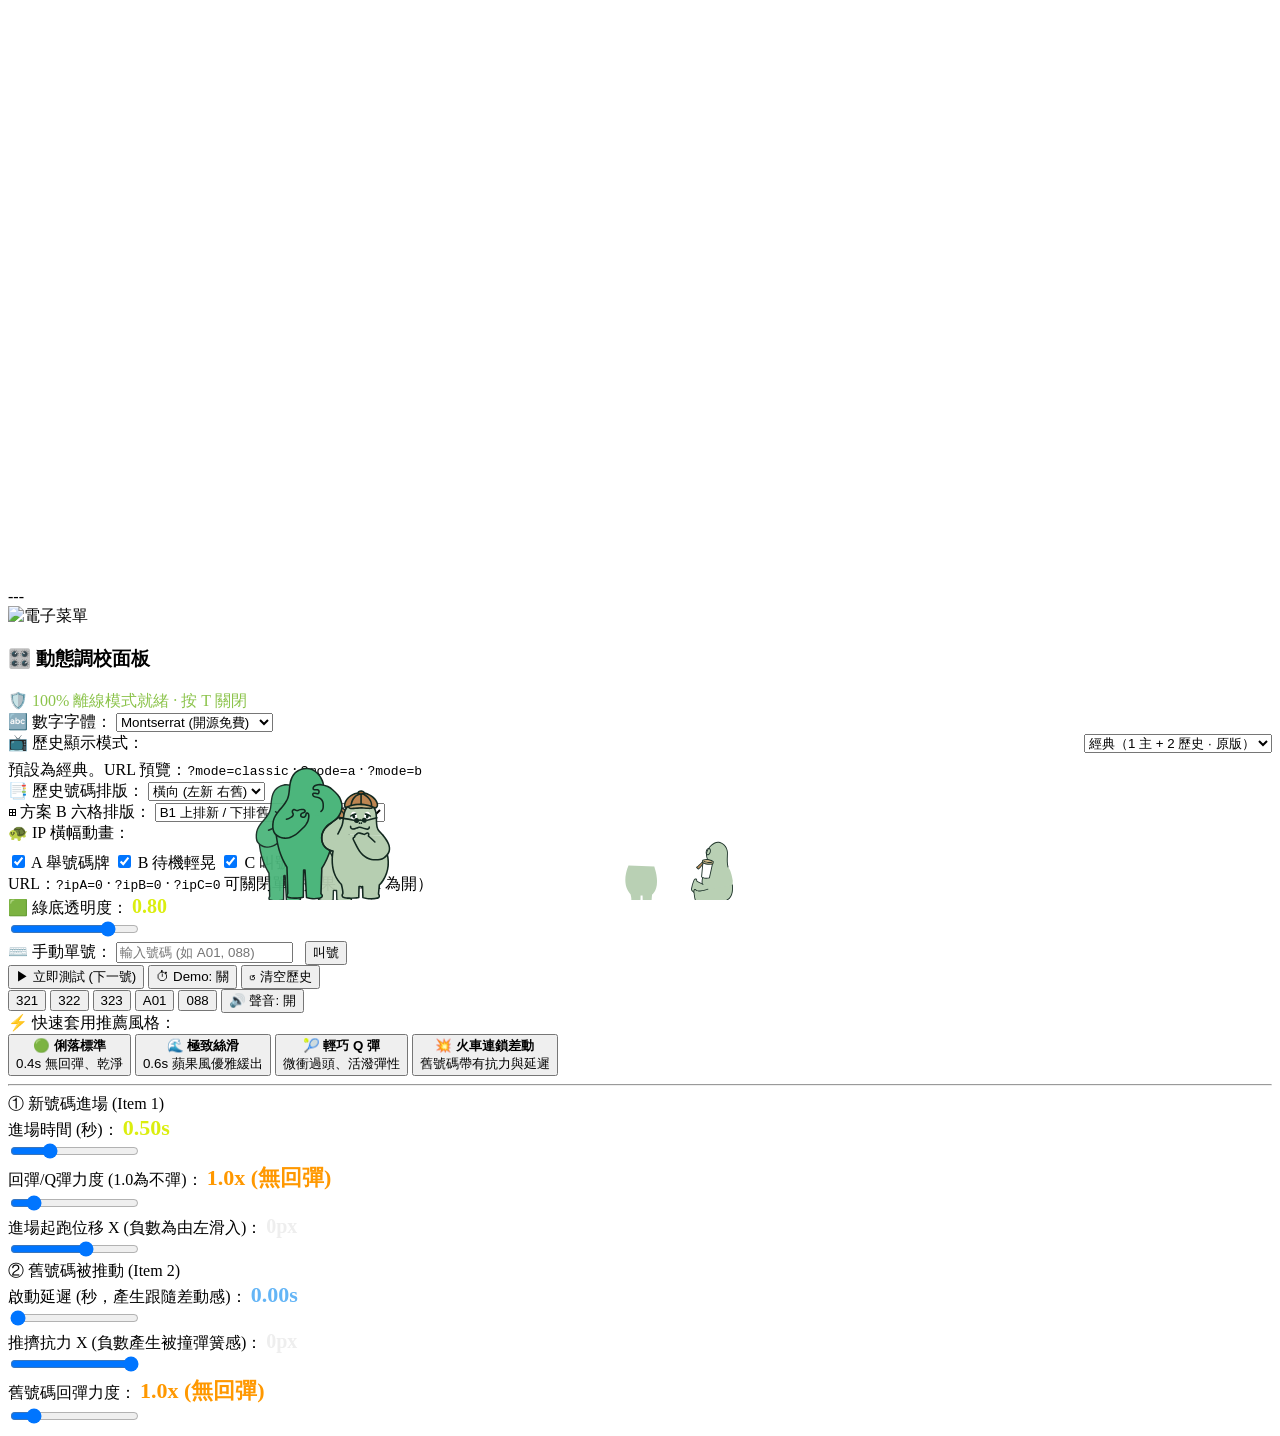
==== v-ip/index.html @ 21adbc03 "feat(v-ip): add IP character banner variant with offline service worker Add v-ip/ queue board with A" ====
<!DOCTYPE html>
<html lang="zh-TW">
<head>
    <meta charset="UTF-8">
    <!-- 鎖定 Viewport，禁止縮放 -->
    <meta name="viewport" content="width=device-width, initial-scale=1.0, maximum-scale=1.0, user-scalable=no">
    <meta name="theme-color" content="#485b28">
    <title>龜記叫號看板 · IP 角色動畫版</title>
    <link rel="icon" href="favicon.ico" sizes="48x48">
    <link rel="icon" type="image/png" sizes="192x192" href="assets/icon-192.png">
    <link rel="apple-touch-icon" sizes="180x180" href="assets/icon-180.png">
    <!-- 主樣式表 (內含 100% 本地離線字體) -->
    <link rel="stylesheet" href="css/style.css">
    <link rel="stylesheet" href="css/ip-anim.css">
</head>
<body>

<div id="viewport-container">
    <!-- 上方 15% 叫號橫幅 -->
    <div id="qms-banner" ondblclick="toggleDebugPanel()">
        <!-- 背景影片 (本地離線影片，由 Service Worker 預先快取) -->
        <video id="qms-video-bg" autoplay loop muted playsinline>
            <source src="assets/maxhomevideo2.webm" type="video/webm">
        </video>

        <!-- IP 角色動畫層（不遮擋主號與歷史區） -->
        <div id="ip-characters" class="ip-characters" aria-hidden="true">
            <div class="ip-sign-act" id="ip-sign-act">
                <div class="ip-sign-slider">
                    <div class="ip-sign-char">
                        <img data-ip-src="characters/thinker-sit.svg" width="200" height="200" alt="">
                    </div>
                    <div class="ip-sign-board">
                        <span class="ip-sign-number" id="ip-sign-number">000</span>
                    </div>
                </div>
            </div>
            <div class="ip-bob ip-bob-a">
                <img data-ip-src="characters/little-stand.svg" width="118" height="168" alt="">
            </div>
            <div class="ip-bob ip-bob-b">
                <img data-ip-src="characters/thinker-stand.svg" width="118" height="168" alt="">
            </div>
            <div class="ip-jump" id="ip-jumper">
                <img data-ip-src="characters/leader-stand.svg" width="132" height="190" alt="">
            </div>
        </div>

        <!-- 左側 Logo -->
        <div class="logo-area">
            <svg id="_圖層_2" data-name="圖層 2" xmlns="http://www.w3.org/2000/svg" viewBox="0 0 103.62 34.61">
                <defs>
                    <style>
                        .cls-1 { fill: #fff; }
                    </style>
                </defs>
                <g id="_圖層_1-2" data-name="圖層 1">
                    <g>
                        <path class="cls-1" d="M33.88,18.34c0-6.13,4.82-10.8,10.77-10.8,3.02,0,5.47,1.11,7.3,2.96.24.24.24.48,0,.78l-2,2.12c-.21.24-.45.24-.66.06-1.26-1.05-2.75-1.73-4.61-1.73-3.68,0-6.46,2.81-6.46,6.61s2.78,6.58,6.67,6.58c3.29,0,5.23-1.94,5.32-4.31h-5.32c-.27,0-.45-.18-.45-.45v-2.9c0-.27.18-.45.45-.45h9.03c.27,0,.45.18.45.45v1.94c0,5.47-3.62,9.9-9.63,9.9s-10.86-4.64-10.86-10.77"/>
                        <path class="cls-1" d="M59.34,23.24v-8.24c0-.26.17-.43.43-.43h3.12c.26,0,.43.17.43.43v7.34c0,1.99.92,3.06,2.63,3.06s2.77-1.07,2.77-3.06v-7.34c0-.26.17-.43.43-.43h3.09c.26,0,.46.17.46.43v13.3c0,.26-.2.43-.46.43h-2.98c-.26,0-.4-.12-.43-.46l-.12-1.68c-.81,1.45-2.17,2.49-4.28,2.49-2.98,0-5.12-2.14-5.12-5.84"/>
                        <rect class="cls-1" x="78.53" y="14.57" width="4.02" height="14.16" rx=".43" ry=".43"/>
                        <path class="cls-1" d="M78.22,10.54c0-1.27,1-2.31,2.34-2.31s2.31,1.03,2.31,2.31-.97,2.34-2.31,2.34-2.34-1.03-2.34-2.34"/>
                        <path class="cls-1" d="M85.76,31.02c0-.2.17-.23.38-.2.46.09.84.14,1.19.14,1.39,0,1.71-.72,1.71-1.76v-14.19c0-.26.17-.43.43-.43h3.15c.26,0,.43.17.43.43v14.74c0,3.3-1.82,4.77-4.86,4.77-.78,0-1.39-.06-2.17-.43-.17-.09-.26-.26-.26-.43v-2.63Z"/>
                        <path class="cls-1" d="M88.71,10.54c0-1.27,1-2.31,2.34-2.31s2.31,1.03,2.31,2.31-.97,2.34-2.31,2.34-2.34-1.03-2.34-2.34"/>
                        <rect class="cls-1" x="99.29" y="14.57" width="4.02" height="14.16" rx=".43" ry=".43"/>
                        <path class="cls-1" d="M98.98,10.54c0-1.27,1-2.31,2.34-2.31s2.31,1.03,2.31,2.31-.97,2.34-2.31,2.34-2.34-1.03-2.34-2.34"/>
                        <path class="cls-1" d="M19.76,5.17c-.52-.23-.9-.69-1.01-1.24-.42-2.23-2.38-3.93-4.74-3.93s-4.32,1.69-4.74,3.93c-.1.56-.49,1.01-1.01,1.24C3.4,7.36,0,12.27,0,17.96v2.45c0,7.73,6.18,14.14,13.91,14.19,7.79.06,14.12-6.24,14.12-14.02v-2.63c0-5.69-3.4-10.6-8.27-12.79M11,18.83l2.08,2.08c.1.11.28.03.28-.12v-2.75c0-.44-.18-.86-.49-1.18l-1.95-1.95c-.26-.26-.26-.67,0-.93.26-.26.67-.26.93,0l1.22,1.22c.1.1.28.03.28-.12v-4.58c0-.38.33-.69.72-.65.34.03.59.34.59.68v4.56c0,.15.18.22.28.12l1.22-1.22c.26-.26.67-.26.93,0,.26.26.26.67,0,.93l-1.95,1.95c-.31.31-.49.74-.49,1.18v2.75c0,.15.18.22.28.12l2.1-2.1c.26-.26.67-.26.93,0s.26.67,0,.93l-2.82,2.82c-.31.31-.49.74-.49,1.18v3.42c0,.38-.33.69-.72.65-.34-.03-.59-.34-.59-.68v-3.39c0-.44-.18-.86-.49-1.18l-2.82-2.82c-.27-.27-.26-.72.05-.97.26-.22.66-.18.9.06M25.19,20.55c0,6.16-5.01,11.17-11.17,11.17S2.85,26.71,2.85,20.55v-2.52c0-4.44,2.63-8.46,6.7-10.24.33-.15.72,0,.86.34.14.33,0,.72-.34.86-3.59,1.57-5.91,5.12-5.91,9.03v2.52c0,5.43,4.42,9.86,9.86,9.86s9.86-4.42,9.86-9.86v-2.52c0-3.92-2.32-7.46-5.91-9.03-.33-.15-.48-.53-.34-.86.15-.33.53-.48.86-.34,4.07,1.78,6.7,5.8,6.7,10.24v2.52Z"/>
                    </g>
                </g>
            </svg>
        </div>

        <!-- 中間 主號碼 -->
        <div class="main-number-area">
            <div id="main-number">---</div>
        </div>

        <!-- 右側 歷史號碼 -->
        <div class="history-area" id="history-area">
            <!-- JS 動態產生 -->
        </div>
    </div>

    <!-- 下方 85% 菜單 -->
    <div id="menu-area">
        <img src="assets/menu.jpg" alt="電子菜單" onerror="showNoImage(this)">
    </div>

    <!-- 測試與除錯面板 -->
    <div id="debug-panel">
        <div class="debug-header">
            <h3>🎛️ 動態調校面板</h3>
            <span id="offline-status-badge" class="debug-hint" style="color: #8bc34a;">🛡️ 100% 離線模式就緒 · 按 T 關閉</span>
        </div>

        <!-- 快速測試區與外觀設定 -->
        <div class="debug-section">
            <!-- 字體選擇 -->
            <div class="debug-control-row">
                <span class="debug-label">🔤 數字字體：</span>
                <select id="font-selector" onchange="changeFont()">
                    <option value="'Greycliff CF', sans-serif">Greycliff CF (有浮水印)</option>
                    <option value="'Montserrat', sans-serif" selected>Montserrat (開源免費)</option>
                    <option value="'Poppins', sans-serif">Poppins (開源免費)</option>
                    <option value="'Nunito', sans-serif">Nunito (開源圓潤)</option>
                    <option value="Arial, sans-serif">系統預設 (Arial)</option>
                </select>
            </div>

            <!-- 歷史顯示模式（經典 / 方案 A / 方案 B） -->
            <div class="debug-control-box highlight-green">
                <div style="display: flex; justify-content: space-between; align-items: center; margin-bottom: 6px;">
                    <span class="debug-label accent">📺 歷史顯示模式：</span>
                    <select id="display-mode-selector" onchange="changeDisplayMode(this.value)" style="max-width: 280px;">
                        <option value="classic" selected>經典（1 主 + 2 歷史 · 原版）</option>
                        <option value="stack-a">方案 A · 六筆直列</option>
                        <option value="grid-b">方案 B · 六格網格</option>
                    </select>
                </div>
                <div class="debug-subtext">
                    預設為經典。URL 預覽：<code>?mode=classic</code> · <code>?mode=a</code> · <code>?mode=b</code>
                </div>
            </div>

            <!-- 歷史號碼排版方式（僅經典模式） -->
            <div id="layout-selector-row" class="debug-control-row">
                <span class="debug-label">📑 歷史號碼排版：</span>
                <select id="layout-selector" onchange="changeLayout(this.value)">
                    <option value="horizontal" selected>橫向 (左新 右舊)</option>
                    <option value="vertical">直向 (下新 上舊)</option>
                </select>
            </div>

            <!-- 方案 B · 六格排版（B1–B4，供業主試看） -->
            <div id="grid-b-layout-row" class="debug-control-row">
                <span class="debug-label">⊞ 方案 B 六格排版：</span>
                <select id="grid-b-layout-selector" onchange="changeGridBLayout(this.value)">
                    <option value="b1" selected>B1 上排新 / 下排舊（左→右）· 預設</option>
                    <option value="b2">B2 下排新 / 上排舊</option>
                    <option value="b3">B3 上→下、左→右填格</option>
                    <option value="b4">B4 右上最新</option>
                </select>
            </div>

            <!-- IP 角色動畫開關 -->
            <div class="debug-control-box highlight-green">
                <span class="debug-label accent">🐢 IP 橫幅動畫：</span>
                <div class="debug-control-row" style="margin-top: 8px; flex-wrap: wrap; gap: 12px;">
                    <label><input type="checkbox" id="ip-toggle-a" class="ip-effect-toggle" data-ip-effect="a" checked> A 舉號碼牌</label>
                    <label><input type="checkbox" id="ip-toggle-b" class="ip-effect-toggle" data-ip-effect="b" checked> B 待機輕晃</label>
                    <label><input type="checkbox" id="ip-toggle-c" class="ip-effect-toggle" data-ip-effect="c" checked> C 叫號慶祝</label>
                </div>
                <div class="debug-subtext">
                    URL：<code>?ipA=0</code> · <code>?ipB=0</code> · <code>?ipC=0</code> 可關閉單一效果（1/on 為開）
                </div>
            </div>

            <!-- 綠底透明度設定 -->
            <div class="debug-control-box">
                <div class="debug-slider-header">
                    <span class="debug-label">🟩 綠底透明度：</span>
                    <b id="opacity-val" style="color: #dbee0f; font-size: 20px;">0.80</b>
                </div>
                <input type="range" id="banner-opacity-slider" min="0" max="1" step="0.05" value="0.8" oninput="changeBannerOpacity()">
            </div>

            <!-- 手動輸入單號 -->
            <div class="debug-control-row">
                <span class="debug-label">⌨️ 手動單號：</span>
                <input type="text" id="manual-input" placeholder="輸入號碼 (如 A01, 088)">
                <button onclick="submitManual()" style="margin-left: 8px;">叫號</button>
            </div>

            <!-- 主要測試動作列 -->
            <div class="debug-btn-row">
                <button class="btn-primary-test" onclick="testNextNumber()">
                    ▶ 立即測試 (下一號)
                </button>
                <button id="demo-btn" class="btn-clear" onclick="toggleDemoMode()">
                    ⏱ Demo: 關
                </button>
                <button class="btn-clear" onclick="clearHistory()">
                    ↺ 清空歷史
                </button>
            </div>

            <!-- 快速單號與靜音切換 -->
            <div class="debug-btn-row">
                <button class="btn-quick" onclick="processScan('321')">321</button>
                <button class="btn-quick" onclick="processScan('322')">322</button>
                <button class="btn-quick" onclick="processScan('323')">323</button>
                <button class="btn-quick" onclick="processScan('A01')">A01</button>
                <button class="btn-quick" onclick="processScan('088')">088</button>
                <button id="mute-btn" class="btn-mute" onclick="toggleMute()">🔊 聲音: 開</button>
            </div>
        </div>

        <!-- 一鍵風格預設 -->
        <div class="debug-presets">
            <div class="debug-presets-title">⚡ 快速套用推薦風格：</div>
            <div class="debug-presets-grid">
                <button class="preset-btn preset-clean" onclick="applyPreset('clean')">
                    🟢 <b>俐落標準</b><br><span>0.4s 無回彈、乾淨</span>
                </button>
                <button class="preset-btn preset-smooth" onclick="applyPreset('smooth')">
                    🌊 <b>極致絲滑</b><br><span>0.6s 蘋果風優雅緩出</span>
                </button>
                <button class="preset-btn preset-bounce" onclick="applyPreset('bounce')">
                    🎾 <b>輕巧 Q 彈</b><br><span>微衝過頭、活潑彈性</span>
                </button>
                <button class="preset-btn preset-stagger" onclick="applyPreset('stagger')">
                    💥 <b>火車連鎖差動</b><br><span>舊號碼帶有抗力與延遲</span>
                </button>
            </div>
        </div>

        <hr class="debug-divider">

        <!-- Item 1 (新號碼進場) -->
        <div class="debug-param-card card-item1">
            <div class="debug-param-title title-item1">
                ① 新號碼進場 (Item 1)
            </div>

            <div class="debug-slider-group">
                <div class="debug-slider-header">
                    <span>進場時間 (秒)：</span>
                    <b id="h1-dur-val" style="color: #dbee0f; font-size: 22px;">0.50s</b>
                </div>
                <input type="range" id="h1-dur" min="0.1" max="1.5" step="0.05" value="0.5" oninput="onParamChange()">
            </div>

            <div class="debug-slider-group">
                <div class="debug-slider-header">
                    <span>回彈/Q彈力度 (1.0為不彈)：</span>
                    <b id="h1-bounce-val" style="color: #ff9800; font-size: 22px;">1.0x (無回彈)</b>
                </div>
                <input type="range" id="h1-bounce" min="0.8" max="2.2" step="0.05" value="1.0" oninput="onParamChange()">
            </div>

            <div class="debug-slider-group">
                <div class="debug-slider-header">
                    <span>進場起跑位移 X (負數為由左滑入)：</span>
                    <b id="h1-x-val" style="color: #eee; font-size: 20px;">0px</b>
                </div>
                <input type="range" id="h1-x" min="-120" max="80" step="5" value="0" oninput="onParamChange()">
            </div>
        </div>

        <!-- Item 2 (舊號碼被推擠) -->
        <div class="debug-param-card card-item2">
            <div class="debug-param-title title-item2">
                ② 舊號碼被推動 (Item 2)
            </div>

            <div class="debug-slider-group">
                <div class="debug-slider-header">
                    <span>啟動延遲 (秒，產生跟隨差動感)：</span>
                    <b id="h2-delay-val" style="color: #64b5f6; font-size: 22px;">0.00s</b>
                </div>
                <input type="range" id="h2-delay" min="0" max="0.3" step="0.02" value="0" oninput="onParamChange()">
            </div>

            <div class="debug-slider-group">
                <div class="debug-slider-header">
                    <span>推擠抗力 X (負數產生被撞彈簧感)：</span>
                    <b id="h2-x-val" style="color: #eee; font-size: 20px;">0px</b>
                </div>
                <input type="range" id="h2-x" min="-100" max="0" step="5" value="0" oninput="onParamChange()">
            </div>

            <div class="debug-slider-group">
                <div class="debug-slider-header">
                    <span>舊號碼回彈力度：</span>
                    <b id="h2-bounce-val" style="color: #ff9800; font-size: 22px;">1.0x (無回彈)</b>
                </div>
                <input type="range" id="h2-bounce" min="0.8" max="2.2" step="0.05" value="1.0" oninput="onParamChange()">
            </div>
        </div>
    </div>
</div>

<!-- 模組化腳本 (支援 file:// 本地離線開啟與靜態伺服器部署) -->
<script src="js/audio.js"></script>
<script src="js/scanner.js"></script>
<script src="js/ui.js"></script>
<script src="js/app.js"></script>
<script src="js/ip-anim.js"></script>
</body>
</html>
---- v-ip/css/style.css ----
../../css/style.css
---- v-ip/css/ip-anim.css ----
/**
 * 龜記 IP 角色橫幅動畫（僅 v-ip 頁面）
 * 僅使用 transform / opacity，不動畫 filter 或 box-shadow
 */

#qms-banner.ip-banner {
    --ip-safe-left: 248px;
    --ip-safe-right: 780px;
}

#qms-banner.ip-banner .ip-characters {
    position: absolute;
    inset: 0;
    z-index: 12;
    pointer-events: none;
    overflow: hidden;
}

.standby-mode .ip-characters {
    opacity: 0;
    transition: opacity 0.45s ease;
}

#qms-banner:not(.standby-mode) .ip-characters {
    opacity: 1;
    transition: opacity 0.35s ease 0.15s;
}

.ip-characters img {
    display: block;
    width: 100%;
    height: 100%;
    object-fit: contain;
    object-position: bottom center;
}

/* B 待機輕晃 */
.ip-bob {
    position: absolute;
    bottom: -6px;
    width: 118px;
    height: 168px;
    transform-origin: bottom center;
    opacity: 0.95;
}

.ip-bob-a {
    left: 252px;
    animation: ipBobA 3.6s ease-in-out infinite;
}

.ip-bob-b {
    left: 618px;
    animation: ipBobB 4.1s ease-in-out infinite;
    animation-delay: 0.55s;
}

@keyframes ipBobA {
    0%, 100% { transform: translateY(0); }
    50% { transform: translateY(-5px); }
}

@keyframes ipBobB {
    0%, 100% { transform: translateY(0); }
    50% { transform: translateY(-4px); }
}

.ip-banner.ip-bob-off .ip-bob {
    animation: none;
    opacity: 0;
}

/* C 叫號慶祝跳躍 */
.ip-jump {
    position: absolute;
    left: 268px;
    bottom: -4px;
    width: 132px;
    height: 190px;
    transform-origin: bottom center;
}

.ip-jump.ip-jump-active {
    animation: ipJumpCelebrate 0.82s cubic-bezier(0.33, 1, 0.68, 1) forwards;
}

@keyframes ipJumpCelebrate {
    0% { transform: translateY(0) scale(1, 1); }
    14% { transform: translateY(5px) scale(1.05, 0.93); }
    46% { transform: translateY(-52px) rotate(-5deg) scale(0.98, 1.03); }
    72% { transform: translateY(0) rotate(0deg) scale(1.04, 0.95); }
    100% { transform: translateY(0) scale(1, 1); }
}

.ip-banner.ip-jump-off .ip-jump {
    opacity: 0;
}

/* A 舉號碼牌 */
.ip-sign-act {
    position: absolute;
    left: 0;
    bottom: 0;
    width: 360px;
    height: 100%;
    overflow: hidden;
    opacity: 0;
    visibility: hidden;
    transition: opacity 0.2s ease, visibility 0.2s ease;
}

.ip-sign-act.is-visible {
    opacity: 1;
    visibility: visible;
}

.ip-sign-slider {
    position: absolute;
    left: 0;
    bottom: -8px;
    width: 320px;
    height: 210px;
    transform: translateX(-115%);
    transition: transform 0.48s cubic-bezier(0.22, 1, 0.36, 1);
}

.ip-sign-act.is-in .ip-sign-slider {
    transform: translateX(8px);
}

.ip-sign-act.is-out .ip-sign-slider {
    transform: translateX(-115%);
    transition-duration: 0.42s;
    transition-timing-function: cubic-bezier(0.55, 0, 0.75, 0.35);
}

.ip-sign-char {
    position: absolute;
    left: 0;
    bottom: 0;
    width: 200px;
    height: 200px;
}

.ip-sign-board {
    position: absolute;
    left: 118px;
    bottom: 118px;
    min-width: 108px;
    padding: 6px 14px 8px;
    background: #fff;
    border: 3px solid #1a2a1f;
    border-radius: 12px;
    transform: rotate(-4deg);
    transform-origin: left bottom;
}

.ip-sign-act.is-in .ip-sign-board {
    animation: ipSignRaise 0.55s cubic-bezier(0.22, 1, 0.36, 1) 0.12s both;
}

@keyframes ipSignRaise {
    0% { transform: translateY(36px) rotate(-10deg); opacity: 0; }
    100% { transform: translateY(0) rotate(-4deg); opacity: 1; }
}

.ip-sign-number {
    display: block;
    font-family: var(--selected-font, 'Montserrat', sans-serif);
    font-size: 42px;
    font-weight: 900;
    color: #485b28;
    letter-spacing: 2px;
    line-height: 1;
    text-align: center;
}

.ip-banner.ip-sign-off .ip-sign-act {
    display: none;
}

/* 叫號進行中：暫停待機晃動，避免與 A/C 搶戲 */
.ip-banner.ip-call-busy .ip-bob {
    animation-play-state: paused;
    opacity: 0.35;
}

/* 方案 A：歷史區加寬，角色略往左收 */
#qms-banner.ip-banner.mode-stack-a {
    --ip-safe-right: 860px;
}
#qms-banner.ip-banner.mode-stack-a .ip-bob-b {
    left: 580px;
}

/* 方案 B 多號：主號靠左、六格佔滿右側 — 僅保留左下小跳躍，關閉舉牌與右側晃動 */
#qms-banner.ip-banner.banner-grid-b.grid-b-active .ip-bob,
#qms-banner.ip-banner.banner-grid-b.grid-b-active .ip-sign-act {
    display: none;
}
#qms-banner.ip-banner.banner-grid-b.grid-b-active .ip-jump {
    left: 198px;
    width: 96px;
    height: 140px;
    bottom: 2px;
}

#qms-banner.ip-banner.banner-grid-b.grid-b-solo:not(.standby-mode) .ip-bob-b {
    left: 640px;
}
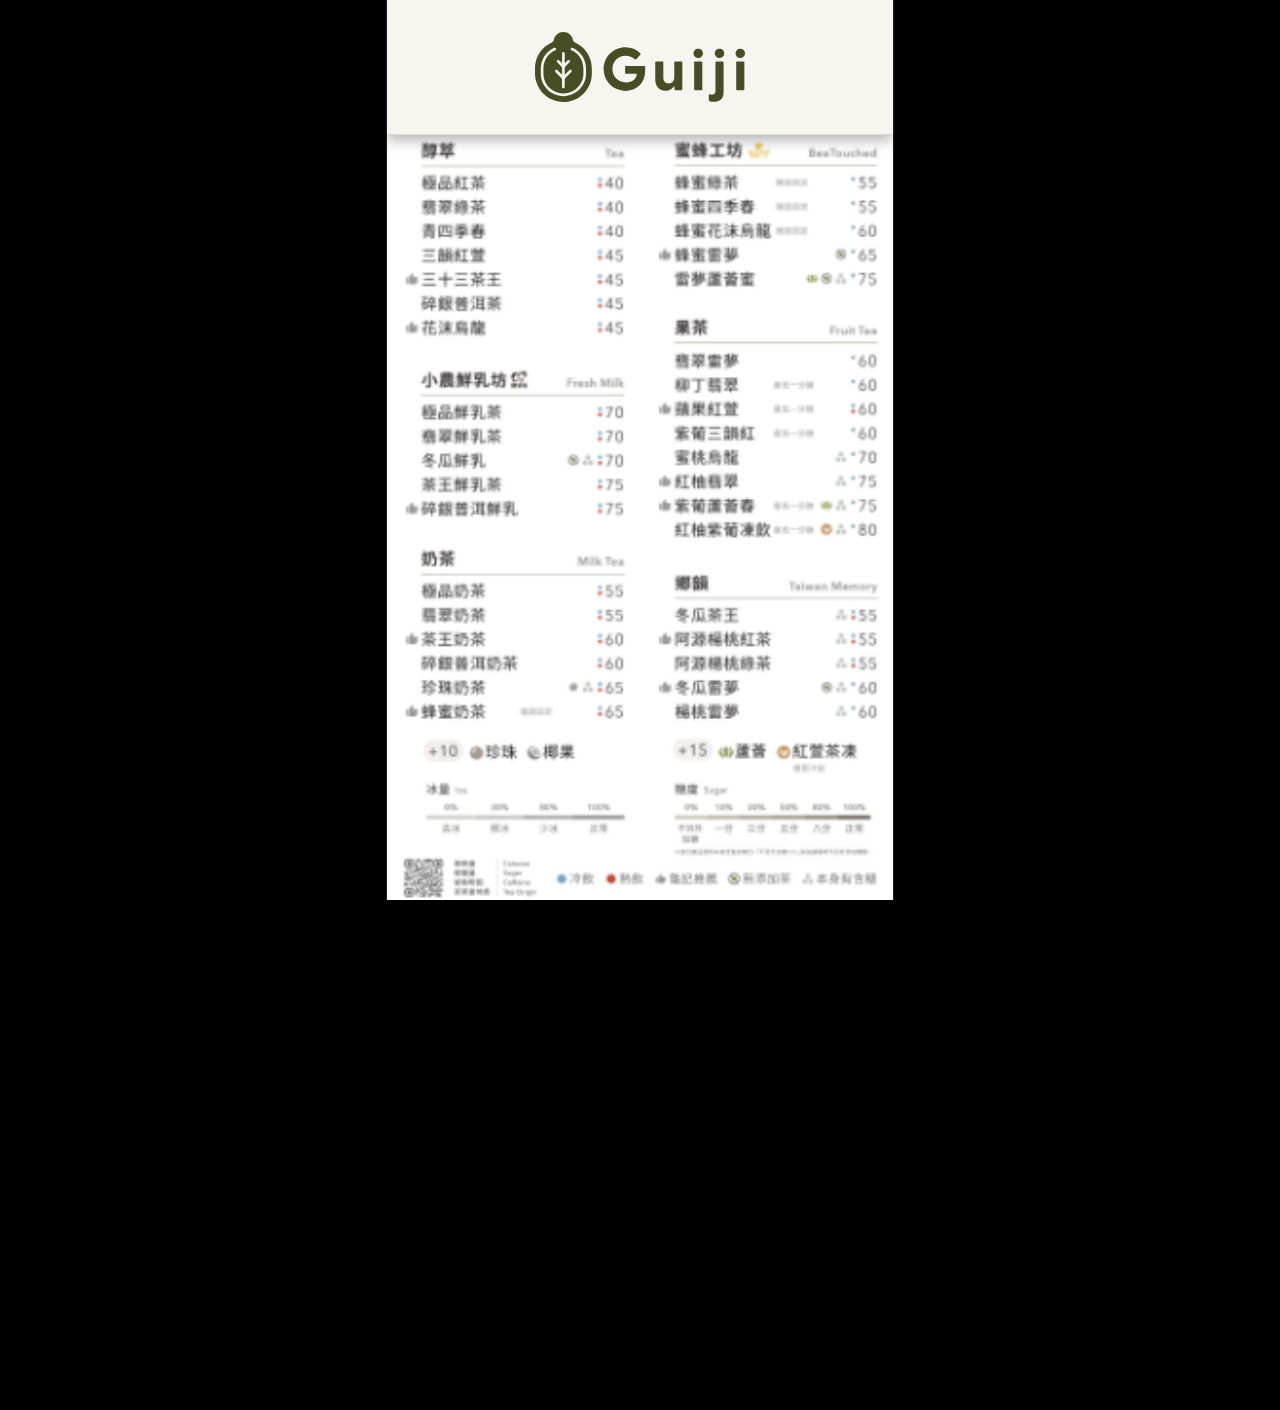
==== commit 424976bb: "feat(v-ip): add IP character queue board variant Standalone v-ip/ URL with off-white banner, center " ====
--- a/v-ip/index.html
+++ b/v-ip/index.html
@@ -2,289 +2,40 @@
 <html lang="zh-TW">
 <head>
     <meta charset="UTF-8">
-    <!-- 鎖定 Viewport，禁止縮放 -->
     <meta name="viewport" content="width=device-width, initial-scale=1.0, maximum-scale=1.0, user-scalable=no">
-    <meta name="theme-color" content="#485b28">
-    <title>龜記叫號看板 · IP 角色動畫版</title>
-    <link rel="icon" href="favicon.ico" sizes="48x48">
-    <link rel="icon" type="image/png" sizes="192x192" href="assets/icon-192.png">
-    <link rel="apple-touch-icon" sizes="180x180" href="assets/icon-180.png">
-    <!-- 主樣式表 (內含 100% 本地離線字體) -->
+    <meta name="theme-color" content="#474e25">
+    <title>龜記叫號取餐系統與電子菜單看板（IP 角色版）</title>
+    <link rel="manifest" href="manifest.json">
+    <link rel="icon" href="../favicon.ico" sizes="48x48">
     <link rel="stylesheet" href="css/style.css">
-    <link rel="stylesheet" href="css/ip-anim.css">
 </head>
 <body>
 
 <div id="viewport-container">
-    <!-- 上方 15% 叫號橫幅 -->
-    <div id="qms-banner" ondblclick="toggleDebugPanel()">
-        <!-- 背景影片 (本地離線影片，由 Service Worker 預先快取) -->
-        <video id="qms-video-bg" autoplay loop muted playsinline>
-            <source src="assets/maxhomevideo2.webm" type="video/webm">
-        </video>
-
-        <!-- IP 角色動畫層（不遮擋主號與歷史區） -->
-        <div id="ip-characters" class="ip-characters" aria-hidden="true">
-            <div class="ip-sign-act" id="ip-sign-act">
-                <div class="ip-sign-slider">
-                    <div class="ip-sign-char">
-                        <img data-ip-src="characters/thinker-sit.svg" width="200" height="200" alt="">
-                    </div>
-                    <div class="ip-sign-board">
-                        <span class="ip-sign-number" id="ip-sign-number">000</span>
-                    </div>
-                </div>
-            </div>
-            <div class="ip-bob ip-bob-a">
-                <img data-ip-src="characters/little-stand.svg" width="118" height="168" alt="">
-            </div>
-            <div class="ip-bob ip-bob-b">
-                <img data-ip-src="characters/thinker-stand.svg" width="118" height="168" alt="">
-            </div>
-            <div class="ip-jump" id="ip-jumper">
-                <img data-ip-src="characters/leader-stand.svg" width="132" height="190" alt="">
-            </div>
+    <div id="qms-banner" class="standby-mode">
+        <div class="logo-area" id="banner-logo">
+            <img src="../assets/logo2.svg" alt="龜記 Guiji 品牌標誌">
         </div>
 
-        <!-- 左側 Logo -->
-        <div class="logo-area">
-            <svg id="_圖層_2" data-name="圖層 2" xmlns="http://www.w3.org/2000/svg" viewBox="0 0 103.62 34.61">
-                <defs>
-                    <style>
-                        .cls-1 { fill: #fff; }
-                    </style>
-                </defs>
-                <g id="_圖層_1-2" data-name="圖層 1">
-                    <g>
-                        <path class="cls-1" d="M33.88,18.34c0-6.13,4.82-10.8,10.77-10.8,3.02,0,5.47,1.11,7.3,2.96.24.24.24.48,0,.78l-2,2.12c-.21.24-.45.24-.66.06-1.26-1.05-2.75-1.73-4.61-1.73-3.68,0-6.46,2.81-6.46,6.61s2.78,6.58,6.67,6.58c3.29,0,5.23-1.94,5.32-4.31h-5.32c-.27,0-.45-.18-.45-.45v-2.9c0-.27.18-.45.45-.45h9.03c.27,0,.45.18.45.45v1.94c0,5.47-3.62,9.9-9.63,9.9s-10.86-4.64-10.86-10.77"/>
-                        <path class="cls-1" d="M59.34,23.24v-8.24c0-.26.17-.43.43-.43h3.12c.26,0,.43.17.43.43v7.34c0,1.99.92,3.06,2.63,3.06s2.77-1.07,2.77-3.06v-7.34c0-.26.17-.43.43-.43h3.09c.26,0,.46.17.46.43v13.3c0,.26-.2.43-.46.43h-2.98c-.26,0-.4-.12-.43-.46l-.12-1.68c-.81,1.45-2.17,2.49-4.28,2.49-2.98,0-5.12-2.14-5.12-5.84"/>
-                        <rect class="cls-1" x="78.53" y="14.57" width="4.02" height="14.16" rx=".43" ry=".43"/>
-                        <path class="cls-1" d="M78.22,10.54c0-1.27,1-2.31,2.34-2.31s2.31,1.03,2.31,2.31-.97,2.34-2.31,2.34-2.34-1.03-2.34-2.34"/>
-                        <path class="cls-1" d="M85.76,31.02c0-.2.17-.23.38-.2.46.09.84.14,1.19.14,1.39,0,1.71-.72,1.71-1.76v-14.19c0-.26.17-.43.43-.43h3.15c.26,0,.43.17.43.43v14.74c0,3.3-1.82,4.77-4.86,4.77-.78,0-1.39-.06-2.17-.43-.17-.09-.26-.26-.26-.43v-2.63Z"/>
-                        <path class="cls-1" d="M88.71,10.54c0-1.27,1-2.31,2.34-2.31s2.31,1.03,2.31,2.31-.97,2.34-2.31,2.34-2.34-1.03-2.34-2.34"/>
-                        <rect class="cls-1" x="99.29" y="14.57" width="4.02" height="14.16" rx=".43" ry=".43"/>
-                        <path class="cls-1" d="M98.98,10.54c0-1.27,1-2.31,2.34-2.31s2.31,1.03,2.31,2.31-.97,2.34-2.31,2.34-2.34-1.03-2.34-2.34"/>
-                        <path class="cls-1" d="M19.76,5.17c-.52-.23-.9-.69-1.01-1.24-.42-2.23-2.38-3.93-4.74-3.93s-4.32,1.69-4.74,3.93c-.1.56-.49,1.01-1.01,1.24C3.4,7.36,0,12.27,0,17.96v2.45c0,7.73,6.18,14.14,13.91,14.19,7.79.06,14.12-6.24,14.12-14.02v-2.63c0-5.69-3.4-10.6-8.27-12.79M11,18.83l2.08,2.08c.1.11.28.03.28-.12v-2.75c0-.44-.18-.86-.49-1.18l-1.95-1.95c-.26-.26-.26-.67,0-.93.26-.26.67-.26.93,0l1.22,1.22c.1.1.28.03.28-.12v-4.58c0-.38.33-.69.72-.65.34.03.59.34.59.68v4.56c0,.15.18.22.28.12l1.22-1.22c.26-.26.67-.26.93,0,.26.26.26.67,0,.93l-1.95,1.95c-.31.31-.49.74-.49,1.18v2.75c0,.15.18.22.28.12l2.1-2.1c.26-.26.67-.26.93,0s.26.67,0,.93l-2.82,2.82c-.31.31-.49.74-.49,1.18v3.42c0,.38-.33.69-.72.65-.34-.03-.59-.34-.59-.68v-3.39c0-.44-.18-.86-.49-1.18l-2.82-2.82c-.27-.27-.26-.72.05-.97.26-.22.66-.18.9.06M25.19,20.55c0,6.16-5.01,11.17-11.17,11.17S2.85,26.71,2.85,20.55v-2.52c0-4.44,2.63-8.46,6.7-10.24.33-.15.72,0,.86.34.14.33,0,.72-.34.86-3.59,1.57-5.91,5.12-5.91,9.03v2.52c0,5.43,4.42,9.86,9.86,9.86s9.86-4.42,9.86-9.86v-2.52c0-3.92-2.32-7.46-5.91-9.03-.33-.15-.48-.53-.34-.86.15-.33.53-.48.86-.34,4.07,1.78,6.7,5.8,6.7,10.24v2.52Z"/>
-                    </g>
-                </g>
-            </svg>
+        <div class="main-number-area">
+            <div id="main-number"></div>
         </div>
 
-        <!-- 中間 主號碼 -->
-        <div class="main-number-area">
-            <div id="main-number">---</div>
+        <div class="character-area" id="character-area">
+            <img id="character-img" class="character-img" src="" alt="龜記 IP 角色">
         </div>
 
-        <!-- 右側 歷史號碼 -->
-        <div class="history-area" id="history-area">
-            <!-- JS 動態產生 -->
-        </div>
+        <div class="history-area" id="history-area"></div>
     </div>
 
-    <!-- 下方 85% 菜單 -->
     <div id="menu-area">
-        <img src="assets/menu.jpg" alt="電子菜單" onerror="showNoImage(this)">
-    </div>
-
-    <!-- 測試與除錯面板 -->
-    <div id="debug-panel">
-        <div class="debug-header">
-            <h3>🎛️ 動態調校面板</h3>
-            <span id="offline-status-badge" class="debug-hint" style="color: #8bc34a;">🛡️ 100% 離線模式就緒 · 按 T 關閉</span>
-        </div>
-
-        <!-- 快速測試區與外觀設定 -->
-        <div class="debug-section">
-            <!-- 字體選擇 -->
-            <div class="debug-control-row">
-                <span class="debug-label">🔤 數字字體：</span>
-                <select id="font-selector" onchange="changeFont()">
-                    <option value="'Greycliff CF', sans-serif">Greycliff CF (有浮水印)</option>
-                    <option value="'Montserrat', sans-serif" selected>Montserrat (開源免費)</option>
-                    <option value="'Poppins', sans-serif">Poppins (開源免費)</option>
-                    <option value="'Nunito', sans-serif">Nunito (開源圓潤)</option>
-                    <option value="Arial, sans-serif">系統預設 (Arial)</option>
-                </select>
-            </div>
-
-            <!-- 歷史顯示模式（經典 / 方案 A / 方案 B） -->
-            <div class="debug-control-box highlight-green">
-                <div style="display: flex; justify-content: space-between; align-items: center; margin-bottom: 6px;">
-                    <span class="debug-label accent">📺 歷史顯示模式：</span>
-                    <select id="display-mode-selector" onchange="changeDisplayMode(this.value)" style="max-width: 280px;">
-                        <option value="classic" selected>經典（1 主 + 2 歷史 · 原版）</option>
-                        <option value="stack-a">方案 A · 六筆直列</option>
-                        <option value="grid-b">方案 B · 六格網格</option>
-                    </select>
-                </div>
-                <div class="debug-subtext">
-                    預設為經典。URL 預覽：<code>?mode=classic</code> · <code>?mode=a</code> · <code>?mode=b</code>
-                </div>
-            </div>
-
-            <!-- 歷史號碼排版方式（僅經典模式） -->
-            <div id="layout-selector-row" class="debug-control-row">
-                <span class="debug-label">📑 歷史號碼排版：</span>
-                <select id="layout-selector" onchange="changeLayout(this.value)">
-                    <option value="horizontal" selected>橫向 (左新 右舊)</option>
-                    <option value="vertical">直向 (下新 上舊)</option>
-                </select>
-            </div>
-
-            <!-- 方案 B · 六格排版（B1–B4，供業主試看） -->
-            <div id="grid-b-layout-row" class="debug-control-row">
-                <span class="debug-label">⊞ 方案 B 六格排版：</span>
-                <select id="grid-b-layout-selector" onchange="changeGridBLayout(this.value)">
-                    <option value="b1" selected>B1 上排新 / 下排舊（左→右）· 預設</option>
-                    <option value="b2">B2 下排新 / 上排舊</option>
-                    <option value="b3">B3 上→下、左→右填格</option>
-                    <option value="b4">B4 右上最新</option>
-                </select>
-            </div>
-
-            <!-- IP 角色動畫開關 -->
-            <div class="debug-control-box highlight-green">
-                <span class="debug-label accent">🐢 IP 橫幅動畫：</span>
-                <div class="debug-control-row" style="margin-top: 8px; flex-wrap: wrap; gap: 12px;">
-                    <label><input type="checkbox" id="ip-toggle-a" class="ip-effect-toggle" data-ip-effect="a" checked> A 舉號碼牌</label>
-                    <label><input type="checkbox" id="ip-toggle-b" class="ip-effect-toggle" data-ip-effect="b" checked> B 待機輕晃</label>
-                    <label><input type="checkbox" id="ip-toggle-c" class="ip-effect-toggle" data-ip-effect="c" checked> C 叫號慶祝</label>
-                </div>
-                <div class="debug-subtext">
-                    URL：<code>?ipA=0</code> · <code>?ipB=0</code> · <code>?ipC=0</code> 可關閉單一效果（1/on 為開）
-                </div>
-            </div>
-
-            <!-- 綠底透明度設定 -->
-            <div class="debug-control-box">
-                <div class="debug-slider-header">
-                    <span class="debug-label">🟩 綠底透明度：</span>
-                    <b id="opacity-val" style="color: #dbee0f; font-size: 20px;">0.80</b>
-                </div>
-                <input type="range" id="banner-opacity-slider" min="0" max="1" step="0.05" value="0.8" oninput="changeBannerOpacity()">
-            </div>
-
-            <!-- 手動輸入單號 -->
-            <div class="debug-control-row">
-                <span class="debug-label">⌨️ 手動單號：</span>
-                <input type="text" id="manual-input" placeholder="輸入號碼 (如 A01, 088)">
-                <button onclick="submitManual()" style="margin-left: 8px;">叫號</button>
-            </div>
-
-            <!-- 主要測試動作列 -->
-            <div class="debug-btn-row">
-                <button class="btn-primary-test" onclick="testNextNumber()">
-                    ▶ 立即測試 (下一號)
-                </button>
-                <button id="demo-btn" class="btn-clear" onclick="toggleDemoMode()">
-                    ⏱ Demo: 關
-                </button>
-                <button class="btn-clear" onclick="clearHistory()">
-                    ↺ 清空歷史
-                </button>
-            </div>
-
-            <!-- 快速單號與靜音切換 -->
-            <div class="debug-btn-row">
-                <button class="btn-quick" onclick="processScan('321')">321</button>
-                <button class="btn-quick" onclick="processScan('322')">322</button>
-                <button class="btn-quick" onclick="processScan('323')">323</button>
-                <button class="btn-quick" onclick="processScan('A01')">A01</button>
-                <button class="btn-quick" onclick="processScan('088')">088</button>
-                <button id="mute-btn" class="btn-mute" onclick="toggleMute()">🔊 聲音: 開</button>
-            </div>
-        </div>
-
-        <!-- 一鍵風格預設 -->
-        <div class="debug-presets">
-            <div class="debug-presets-title">⚡ 快速套用推薦風格：</div>
-            <div class="debug-presets-grid">
-                <button class="preset-btn preset-clean" onclick="applyPreset('clean')">
-                    🟢 <b>俐落標準</b><br><span>0.4s 無回彈、乾淨</span>
-                </button>
-                <button class="preset-btn preset-smooth" onclick="applyPreset('smooth')">
-                    🌊 <b>極致絲滑</b><br><span>0.6s 蘋果風優雅緩出</span>
-                </button>
-                <button class="preset-btn preset-bounce" onclick="applyPreset('bounce')">
-                    🎾 <b>輕巧 Q 彈</b><br><span>微衝過頭、活潑彈性</span>
-                </button>
-                <button class="preset-btn preset-stagger" onclick="applyPreset('stagger')">
-                    💥 <b>火車連鎖差動</b><br><span>舊號碼帶有抗力與延遲</span>
-                </button>
-            </div>
-        </div>
-
-        <hr class="debug-divider">
-
-        <!-- Item 1 (新號碼進場) -->
-        <div class="debug-param-card card-item1">
-            <div class="debug-param-title title-item1">
-                ① 新號碼進場 (Item 1)
-            </div>
-
-            <div class="debug-slider-group">
-                <div class="debug-slider-header">
-                    <span>進場時間 (秒)：</span>
-                    <b id="h1-dur-val" style="color: #dbee0f; font-size: 22px;">0.50s</b>
-                </div>
-                <input type="range" id="h1-dur" min="0.1" max="1.5" step="0.05" value="0.5" oninput="onParamChange()">
-            </div>
-
-            <div class="debug-slider-group">
-                <div class="debug-slider-header">
-                    <span>回彈/Q彈力度 (1.0為不彈)：</span>
-                    <b id="h1-bounce-val" style="color: #ff9800; font-size: 22px;">1.0x (無回彈)</b>
-                </div>
-                <input type="range" id="h1-bounce" min="0.8" max="2.2" step="0.05" value="1.0" oninput="onParamChange()">
-            </div>
-
-            <div class="debug-slider-group">
-                <div class="debug-slider-header">
-                    <span>進場起跑位移 X (負數為由左滑入)：</span>
-                    <b id="h1-x-val" style="color: #eee; font-size: 20px;">0px</b>
-                </div>
-                <input type="range" id="h1-x" min="-120" max="80" step="5" value="0" oninput="onParamChange()">
-            </div>
-        </div>
-
-        <!-- Item 2 (舊號碼被推擠) -->
-        <div class="debug-param-card card-item2">
-            <div class="debug-param-title title-item2">
-                ② 舊號碼被推動 (Item 2)
-            </div>
-
-            <div class="debug-slider-group">
-                <div class="debug-slider-header">
-                    <span>啟動延遲 (秒，產生跟隨差動感)：</span>
-                    <b id="h2-delay-val" style="color: #64b5f6; font-size: 22px;">0.00s</b>
-                </div>
-                <input type="range" id="h2-delay" min="0" max="0.3" step="0.02" value="0" oninput="onParamChange()">
-            </div>
-
-            <div class="debug-slider-group">
-                <div class="debug-slider-header">
-                    <span>推擠抗力 X (負數產生被撞彈簧感)：</span>
-                    <b id="h2-x-val" style="color: #eee; font-size: 20px;">0px</b>
-                </div>
-                <input type="range" id="h2-x" min="-100" max="0" step="5" value="0" oninput="onParamChange()">
-            </div>
-
-            <div class="debug-slider-group">
-                <div class="debug-slider-header">
-                    <span>舊號碼回彈力度：</span>
-                    <b id="h2-bounce-val" style="color: #ff9800; font-size: 22px;">1.0x (無回彈)</b>
-                </div>
-                <input type="range" id="h2-bounce" min="0.8" max="2.2" step="0.05" value="1.0" oninput="onParamChange()">
-            </div>
-        </div>
+        <img src="../assets/menu.jpg" alt="電子菜單" onerror="showNoImage(this)">
     </div>
 </div>
 
-<!-- 模組化腳本 (支援 file:// 本地離線開啟與靜態伺服器部署) -->
 <script src="js/audio.js"></script>
 <script src="js/scanner.js"></script>
 <script src="js/ui.js"></script>
 <script src="js/app.js"></script>
-<script src="js/ip-anim.js"></script>
 </body>
 </html>
--- a/v-ip/css/style.css
+++ b/v-ip/css/style.css
@@ -1 +1,311 @@
-../../css/style.css+/* 龜記 QMS — IP 角色版 (v-ip/) · 1080×1920 · 100% 離線 Vanilla CSS */
+
+@font-face {
+    font-family: 'Montserrat';
+    src: url('../../assets/fonts/montserrat-700.woff2') format('woff2');
+    font-weight: 700;
+    font-style: normal;
+    font-display: swap;
+}
+@font-face {
+    font-family: 'Montserrat';
+    src: url('../../assets/fonts/montserrat-800.woff2') format('woff2');
+    font-weight: 800;
+    font-style: normal;
+    font-display: swap;
+}
+@font-face {
+    font-family: 'Montserrat';
+    src: url('../../assets/fonts/montserrat-900.woff2') format('woff2');
+    font-weight: 900;
+    font-style: normal;
+    font-display: swap;
+}
+
+:root {
+    --selected-font: 'Montserrat', sans-serif;
+    --banner-bg: #f6f5ef;
+    --brand-dark-green: #474e25;
+    --brand-history-color: #474e25;
+}
+
+* {
+    box-sizing: border-box;
+    margin: 0;
+    padding: 0;
+}
+
+html, body {
+    width: 100%;
+    height: 100%;
+    background-color: #000;
+    overflow: hidden;
+    font-family: var(--selected-font), "Helvetica Neue", Helvetica, Arial, "PingFang TC", "Heiti TC", "Microsoft JhengHei", sans-serif;
+    display: flex;
+    justify-content: center;
+    align-items: center;
+    user-select: none;
+}
+
+#viewport-container {
+    width: 1080px;
+    height: 1920px;
+    flex-shrink: 0;
+    position: relative;
+    transform-origin: center center;
+    background-color: #000;
+}
+
+#qms-banner {
+    position: absolute;
+    top: 0;
+    left: 0;
+    width: 1080px;
+    height: 288px;
+    background-color: var(--banner-bg);
+    border-bottom: 2px solid rgba(71, 78, 37, 0.15);
+    box-shadow: 0 10px 30px rgba(0, 0, 0, 0.35);
+    z-index: 10;
+    overflow: hidden;
+}
+
+.logo-area {
+    position: absolute;
+    top: 50%;
+    left: 50%;
+    width: 280px;
+    height: 94px;
+    transform: translate(-50%, -50%) scale(1.6);
+    transform-origin: center center;
+    display: flex;
+    justify-content: center;
+    align-items: center;
+    z-index: 25;
+    pointer-events: none;
+    transition: transform 0.5s cubic-bezier(0.25, 1, 0.5, 1),
+                opacity 0.45s cubic-bezier(0.25, 1, 0.5, 1),
+                visibility 0.45s;
+    opacity: 1;
+    visibility: visible;
+}
+
+.logo-area img {
+    width: 100%;
+    height: 100%;
+    object-fit: contain;
+}
+
+#qms-banner:not(.standby-mode) .logo-area {
+    opacity: 0;
+    visibility: hidden;
+    transform: translate(-50%, -50%) scale(0.75);
+}
+
+.standby-mode .main-number-area,
+.standby-mode .character-area,
+.standby-mode .history-area {
+    opacity: 0 !important;
+    visibility: hidden !important;
+    pointer-events: none;
+}
+
+.main-number-area {
+    position: absolute;
+    left: 60px;
+    top: 50%;
+    transform: translateY(-50%);
+    display: flex;
+    align-items: center;
+    z-index: 20;
+    white-space: nowrap;
+    max-width: 264px;
+}
+
+#main-number {
+    font-family: var(--selected-font);
+    color: var(--brand-dark-green);
+    font-size: 136px;
+    font-weight: 900;
+    letter-spacing: 3px;
+    line-height: 1;
+    text-shadow: 0 3px 12px rgba(71, 78, 37, 0.16);
+}
+
+@keyframes popIn {
+    0% {
+        transform: scale(0.6);
+        opacity: 0;
+    }
+    60% {
+        transform: scale(1.08);
+        opacity: 1;
+    }
+    100% {
+        transform: scale(1);
+        opacity: 1;
+    }
+}
+
+.animate-call {
+    animation: popIn 0.4s cubic-bezier(0.175, 0.885, 0.32, 1.275) forwards;
+}
+
+.character-area {
+    position: absolute;
+    left: 495px;
+    top: 50%;
+    transform: translate(-50%, -50%);
+    width: 116px;
+    height: 224px;
+    display: flex;
+    justify-content: center;
+    align-items: flex-end;
+    z-index: 15;
+    pointer-events: none;
+    overflow: visible;
+    opacity: 0;
+    visibility: hidden;
+    transition: opacity 0.35s ease, visibility 0.35s;
+}
+
+#qms-banner:not(.standby-mode) .character-area {
+    opacity: 1;
+    visibility: visible;
+}
+
+.character-img {
+    max-width: 100%;
+    max-height: 100%;
+    object-fit: contain;
+    will-change: transform, opacity;
+    filter: drop-shadow(0 6px 14px rgba(71, 78, 37, 0.14))
+            drop-shadow(0 0 10px rgba(219, 238, 15, 0.18));
+}
+
+@keyframes charFadeOut {
+    0% {
+        transform: scale(1);
+        opacity: 1;
+    }
+    100% {
+        transform: scale(0.88);
+        opacity: 0;
+    }
+}
+
+.char-animate-out {
+    animation: charFadeOut 0.18s ease-in forwards;
+}
+
+@keyframes motion6PopUpLarge {
+    0% {
+        transform: translateY(120px) scale(0.5);
+        opacity: 0;
+    }
+    22% {
+        transform: translateY(40px) scale(0.8);
+        opacity: 1;
+    }
+    45% {
+        transform: translateY(-15px) scale(1.02);
+        opacity: 1;
+    }
+    64% {
+        transform: translateY(8.5px) scale(0.975);
+        opacity: 1;
+    }
+    79% {
+        transform: translateY(-3.5px) scale(1.012);
+        opacity: 1;
+    }
+    91% {
+        transform: translateY(1px) scale(0.997);
+        opacity: 1;
+    }
+    100% {
+        transform: translateY(0) scale(1);
+        opacity: 1;
+    }
+}
+
+.char-motion-6 {
+    animation: motion6PopUpLarge 1.1s cubic-bezier(0.2, 0.8, 0.25, 1) forwards;
+}
+
+.history-area {
+    position: absolute;
+    right: 60px;
+    top: 50%;
+    transform: translateY(-50%);
+    width: 346px;
+    display: grid;
+    grid-template-columns: repeat(3, 1fr);
+    grid-template-rows: repeat(2, 54px);
+    column-gap: 20px;
+    row-gap: 14px;
+    align-items: center;
+    justify-items: center;
+    z-index: 20;
+}
+
+.history-item {
+    font-family: var(--selected-font);
+    color: var(--brand-history-color);
+    font-size: 54px;
+    font-weight: 700;
+    white-space: nowrap;
+    line-height: 1;
+    opacity: 0.92;
+    min-height: 54px;
+    display: flex;
+    align-items: center;
+    justify-content: center;
+}
+
+.history-item.empty-slot {
+    opacity: 0 !important;
+    visibility: hidden !important;
+    pointer-events: none;
+}
+
+@keyframes histPopIn {
+    0% {
+        opacity: 0;
+        transform: scale(0.7);
+    }
+    60% {
+        transform: scale(1.08);
+        opacity: 0.92;
+    }
+    100% {
+        opacity: 0.92;
+        transform: scale(1);
+    }
+}
+
+.history-item.item-enter {
+    animation: histPopIn 0.35s cubic-bezier(0.175, 0.885, 0.32, 1.25) forwards;
+}
+
+#menu-area {
+    position: absolute;
+    top: 288px;
+    left: 0;
+    width: 1080px;
+    height: 1632px;
+    background-color: #111;
+}
+
+#menu-area img {
+    width: 1080px;
+    height: 1632px;
+    object-fit: cover;
+    display: block;
+}
+
+.no-image-text {
+    color: #666;
+    text-align: center;
+    line-height: 1632px;
+    font-size: 48px;
+}
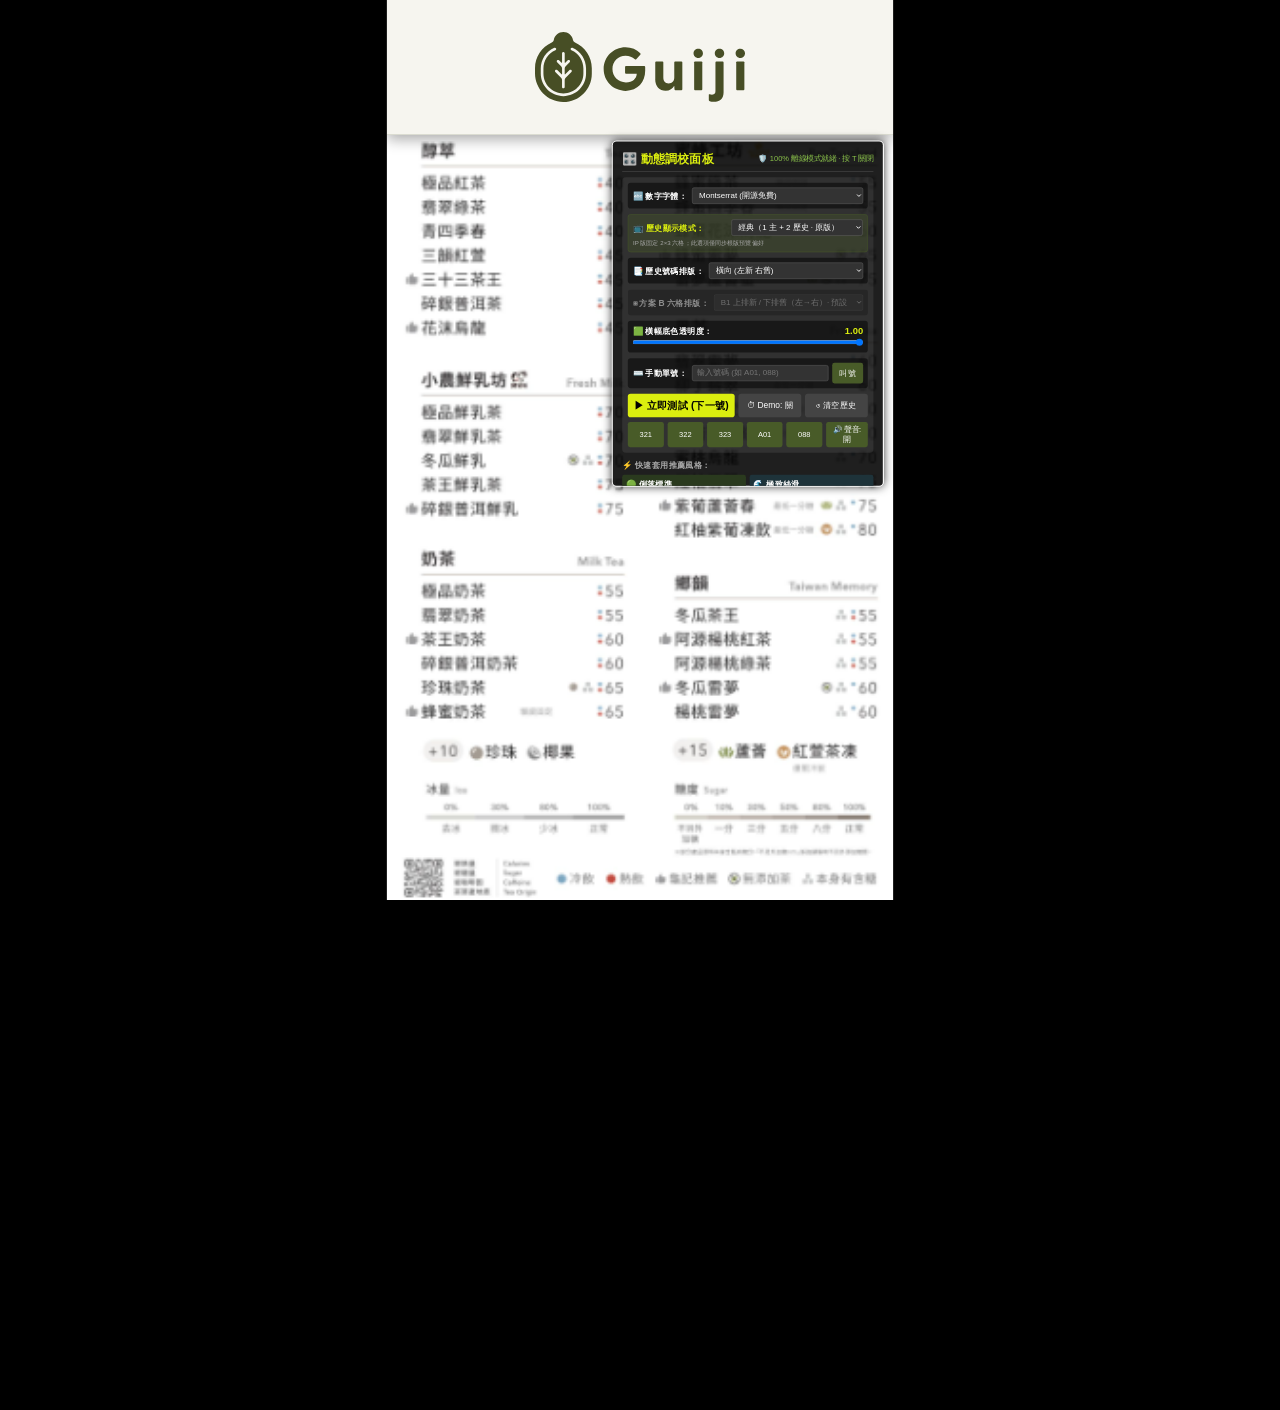
==== commit a5a9a773: "fix(v-ip): 叫號與歷史動畫沿用原版差動渲染與 CSS 將根目錄 js/ui.js 的 renderHistory、grid-b 進退場 CSS 照搬至 v-ip， 僅保留 2×3 空格與首次" ====
--- a/v-ip/index.html
+++ b/v-ip/index.html
@@ -8,11 +8,23 @@
     <link rel="manifest" href="manifest.json">
     <link rel="icon" href="../favicon.ico" sizes="48x48">
     <link rel="stylesheet" href="css/style.css">
+    <script>
+    function showNoImage(img) {
+        if (!img) return;
+        img.style.display = 'none';
+        var parent = img.parentNode;
+        if (!parent || parent.querySelector('.no-image-text')) return;
+        var div = document.createElement('div');
+        div.className = 'no-image-text';
+        div.textContent = '請確認 assets/menu.jpg 檔案';
+        parent.appendChild(div);
+    }
+    </script>
 </head>
 <body>
 
 <div id="viewport-container">
-    <div id="qms-banner" class="standby-mode">
+    <div id="qms-banner" class="standby-mode" ondblclick="toggleDebugPanel()">
         <div class="logo-area" id="banner-logo">
             <img src="../assets/logo2.svg" alt="龜記 Guiji 品牌標誌">
         </div>
@@ -25,11 +37,172 @@
             <img id="character-img" class="character-img" src="" alt="龜記 IP 角色">
         </div>
 
-        <div class="history-area" id="history-area"></div>
+        <div class="history-area mode-grid-b" id="history-area"></div>
     </div>
 
     <div id="menu-area">
         <img src="../assets/menu.jpg" alt="電子菜單" onerror="showNoImage(this)">
+    </div>
+
+    <div id="debug-panel">
+        <div class="debug-header">
+            <h3>🎛️ 動態調校面板</h3>
+            <span id="offline-status-badge" class="debug-hint" style="color: #8bc34a;">🛡️ 100% 離線模式就緒 · 按 T 關閉</span>
+        </div>
+
+        <div class="debug-section">
+            <div class="debug-control-row">
+                <span class="debug-label">🔤 數字字體：</span>
+                <select id="font-selector" onchange="changeFont()">
+                    <option value="'Greycliff CF', sans-serif">Greycliff CF (有浮水印)</option>
+                    <option value="'Montserrat', sans-serif" selected>Montserrat (開源免費)</option>
+                    <option value="'Poppins', sans-serif">Poppins (開源免費)</option>
+                    <option value="'Nunito', sans-serif">Nunito (開源圓潤)</option>
+                    <option value="Arial, sans-serif">系統預設 (Arial)</option>
+                </select>
+            </div>
+
+            <div class="debug-control-box highlight-green">
+                <div style="display: flex; justify-content: space-between; align-items: center; margin-bottom: 6px;">
+                    <span class="debug-label accent">📺 歷史顯示模式：</span>
+                    <select id="display-mode-selector" onchange="changeDisplayMode(this.value)" style="max-width: 280px;">
+                        <option value="classic" selected>經典（1 主 + 2 歷史 · 原版）</option>
+                        <option value="stack-a">方案 A · 六筆直列</option>
+                        <option value="grid-b">方案 B · 六格網格</option>
+                    </select>
+                </div>
+                <div class="debug-subtext">
+                    IP 版固定 2×3 六格；此選項僅同步根版預覽偏好
+                </div>
+            </div>
+
+            <div id="layout-selector-row" class="debug-control-row">
+                <span class="debug-label">📑 歷史號碼排版：</span>
+                <select id="layout-selector" onchange="changeLayout(this.value)">
+                    <option value="horizontal" selected>橫向 (左新 右舊)</option>
+                    <option value="vertical">直向 (下新 上舊)</option>
+                </select>
+            </div>
+
+            <div id="grid-b-layout-row" class="debug-control-row">
+                <span class="debug-label">⊞ 方案 B 六格排版：</span>
+                <select id="grid-b-layout-selector" onchange="changeGridBLayout(this.value)">
+                    <option value="b1" selected>B1 上排新 / 下排舊（左→右）· 預設</option>
+                    <option value="b2">B2 下排新 / 上排舊</option>
+                    <option value="b3">B3 上→下、左→右填格</option>
+                    <option value="b4">B4 右上最新</option>
+                </select>
+            </div>
+
+            <div class="debug-control-box">
+                <div class="debug-slider-header">
+                    <span class="debug-label">🟩 橫幅底色透明度：</span>
+                    <b id="opacity-val" style="color: #dbee0f; font-size: 20px;">1.00</b>
+                </div>
+                <input type="range" id="banner-opacity-slider" min="0" max="1" step="0.05" value="1" oninput="changeBannerOpacity()">
+            </div>
+
+            <div class="debug-control-row">
+                <span class="debug-label">⌨️ 手動單號：</span>
+                <input type="text" id="manual-input" placeholder="輸入號碼 (如 A01, 088)">
+                <button type="button" onclick="submitManual()" style="margin-left: 8px;">叫號</button>
+            </div>
+
+            <div class="debug-btn-row">
+                <button type="button" class="btn-primary-test" onclick="testNextNumber()">
+                    ▶ 立即測試 (下一號)
+                </button>
+                <button type="button" id="demo-btn" class="btn-clear" onclick="toggleDemoMode()">
+                    ⏱ Demo: 關
+                </button>
+                <button type="button" class="btn-clear" onclick="clearHistory()">
+                    ↺ 清空歷史
+                </button>
+            </div>
+
+            <div class="debug-btn-row">
+                <button type="button" class="btn-quick" onclick="processScan('321')">321</button>
+                <button type="button" class="btn-quick" onclick="processScan('322')">322</button>
+                <button type="button" class="btn-quick" onclick="processScan('323')">323</button>
+                <button type="button" class="btn-quick" onclick="processScan('A01')">A01</button>
+                <button type="button" class="btn-quick" onclick="processScan('088')">088</button>
+                <button type="button" id="mute-btn" class="btn-mute" onclick="toggleMute()">🔊 聲音: 開</button>
+            </div>
+        </div>
+
+        <div class="debug-presets">
+            <div class="debug-presets-title">⚡ 快速套用推薦風格：</div>
+            <div class="debug-presets-grid">
+                <button type="button" class="preset-btn preset-clean" onclick="applyPreset('clean')">
+                    🟢 <b>俐落標準</b><br><span>0.4s 無回彈、乾淨</span>
+                </button>
+                <button type="button" class="preset-btn preset-smooth" onclick="applyPreset('smooth')">
+                    🌊 <b>極致絲滑</b><br><span>0.6s 蘋果風優雅緩出</span>
+                </button>
+                <button type="button" class="preset-btn preset-bounce" onclick="applyPreset('bounce')">
+                    🎾 <b>輕巧 Q 彈</b><br><span>微衝過頭、活潑彈性</span>
+                </button>
+                <button type="button" class="preset-btn preset-stagger" onclick="applyPreset('stagger')">
+                    💥 <b>火車連鎖差動</b><br><span>舊號碼帶有抗力與延遲</span>
+                </button>
+            </div>
+        </div>
+
+        <hr class="debug-divider">
+
+        <div class="debug-param-card card-item1">
+            <div class="debug-param-title title-item1">
+                ① 新號碼進場 (Item 1)
+            </div>
+            <div class="debug-slider-group">
+                <div class="debug-slider-header">
+                    <span>進場時間 (秒)：</span>
+                    <b id="h1-dur-val" style="color: #dbee0f; font-size: 22px;">0.50s</b>
+                </div>
+                <input type="range" id="h1-dur" min="0.1" max="1.5" step="0.05" value="0.5" oninput="onParamChange()">
+            </div>
+            <div class="debug-slider-group">
+                <div class="debug-slider-header">
+                    <span>回彈/Q彈力度 (1.0為不彈)：</span>
+                    <b id="h1-bounce-val" style="color: #ff9800; font-size: 22px;">1.0x (無回彈)</b>
+                </div>
+                <input type="range" id="h1-bounce" min="0.8" max="2.2" step="0.05" value="1.0" oninput="onParamChange()">
+            </div>
+            <div class="debug-slider-group">
+                <div class="debug-slider-header">
+                    <span>進場起跑位移 X (負數為由左滑入)：</span>
+                    <b id="h1-x-val" style="color: #eee; font-size: 20px;">0px</b>
+                </div>
+                <input type="range" id="h1-x" min="-120" max="80" step="5" value="0" oninput="onParamChange()">
+            </div>
+        </div>
+
+        <div class="debug-param-card card-item2">
+            <div class="debug-param-title title-item2">
+                ② 舊號碼被推動 (Item 2)
+            </div>
+            <div class="debug-slider-group">
+                <div class="debug-slider-header">
+                    <span>啟動延遲 (秒，產生跟隨差動感)：</span>
+                    <b id="h2-delay-val" style="color: #64b5f6; font-size: 22px;">0.00s</b>
+                </div>
+                <input type="range" id="h2-delay" min="0" max="0.3" step="0.02" value="0" oninput="onParamChange()">
+            </div>
+            <div class="debug-slider-group">
+                <div class="debug-slider-header">
+                    <span>推擠抗力 X (負數產生被撞彈簧感)：</span>
+                    <b id="h2-x-val" style="color: #eee; font-size: 20px;">0px</b>
+                </div>
+                <input type="range" id="h2-x" min="-100" max="0" step="5" value="0" oninput="onParamChange()">
+            </div>
+            <div class="debug-slider-group">
+                <div class="debug-slider-header">
+                    <span>舊號碼回彈力度：</span>
+                    <b id="h2-bounce-val" style="color: #ff9800; font-size: 22px;">1.0x (無回彈)</b>
+                </div>
+                <input type="range" id="h2-bounce" min="0.8" max="2.2" step="0.05" value="1.0" oninput="onParamChange()">
+            </div>
+        </div>
     </div>
 </div>
 
--- a/v-ip/css/style.css
+++ b/v-ip/css/style.css
@@ -1,5 +1,33 @@
 /* 龜記 QMS — IP 角色版 (v-ip/) · 1080×1920 · 100% 離線 Vanilla CSS */
 
+@font-face {
+    font-family: 'Greycliff CF';
+    src: url('../../assets/fonts/Demo_Fonts/Fontspring-DEMO-greycliffcf-regular.otf') format('opentype');
+    font-weight: 400;
+    font-style: normal;
+    font-display: swap;
+}
+@font-face {
+    font-family: 'Greycliff CF';
+    src: url('../../assets/fonts/Demo_Fonts/Fontspring-DEMO-greycliffcf-bold.otf') format('opentype');
+    font-weight: 700;
+    font-style: normal;
+    font-display: swap;
+}
+@font-face {
+    font-family: 'Greycliff CF';
+    src: url('../../assets/fonts/Demo_Fonts/Fontspring-DEMO-greycliffcf-extrabold.otf') format('opentype');
+    font-weight: 800;
+    font-style: normal;
+    font-display: swap;
+}
+@font-face {
+    font-family: 'Greycliff CF';
+    src: url('../../assets/fonts/Demo_Fonts/Fontspring-DEMO-greycliffcf-heavy.otf') format('opentype');
+    font-weight: 900;
+    font-style: normal;
+    font-display: swap;
+}
 @font-face {
     font-family: 'Montserrat';
     src: url('../../assets/fonts/montserrat-700.woff2') format('woff2');
@@ -22,11 +50,63 @@
     font-display: swap;
 }
 
+@font-face {
+    font-family: 'Poppins';
+    src: url('../../assets/fonts/poppins-700.woff2') format('woff2');
+    font-weight: 700;
+    font-style: normal;
+    font-display: swap;
+}
+@font-face {
+    font-family: 'Poppins';
+    src: url('../../assets/fonts/poppins-800.woff2') format('woff2');
+    font-weight: 800;
+    font-style: normal;
+    font-display: swap;
+}
+@font-face {
+    font-family: 'Poppins';
+    src: url('../../assets/fonts/poppins-900.woff2') format('woff2');
+    font-weight: 900;
+    font-style: normal;
+    font-display: swap;
+}
+
+@font-face {
+    font-family: 'Nunito';
+    src: url('../../assets/fonts/nunito-700.woff2') format('woff2');
+    font-weight: 700;
+    font-style: normal;
+    font-display: swap;
+}
+@font-face {
+    font-family: 'Nunito';
+    src: url('../../assets/fonts/nunito-800.woff2') format('woff2');
+    font-weight: 800;
+    font-style: normal;
+    font-display: swap;
+}
+@font-face {
+    font-family: 'Nunito';
+    src: url('../../assets/fonts/nunito-900.woff2') format('woff2');
+    font-weight: 900;
+    font-style: normal;
+    font-display: swap;
+}
+
 :root {
     --selected-font: 'Montserrat', sans-serif;
+    --banner-opacity: 1;
     --banner-bg: #f6f5ef;
     --brand-dark-green: #474e25;
     --brand-history-color: #474e25;
+    --hist1-dur: 0.5s;
+    --hist1-ease: ease-out;
+    --hist1-x: 0px;
+    --hist2-dur: 0.5s;
+    --hist2-delay: 0s;
+    --hist2-ease: ease-out;
+    --hist2-x: 0px;
 }
 
 * {
@@ -62,7 +142,7 @@
     left: 0;
     width: 1080px;
     height: 288px;
-    background-color: var(--banner-bg);
+    background-color: rgba(246, 245, 239, var(--banner-opacity));
     border-bottom: 2px solid rgba(71, 78, 37, 0.15);
     box-shadow: 0 10px 30px rgba(0, 0, 0, 0.35);
     z-index: 10;
@@ -101,6 +181,13 @@
     transform: translate(-50%, -50%) scale(0.75);
 }
 
+#qms-banner.main-reveal-pending .main-number-area,
+#qms-banner.main-reveal-pending .character-area {
+    opacity: 0 !important;
+    visibility: hidden !important;
+    pointer-events: none;
+}
+
 .standby-mode .main-number-area,
 .standby-mode .character-area,
 .standby-mode .history-area {
@@ -111,14 +198,16 @@
 
 .main-number-area {
     position: absolute;
-    left: 60px;
+    left: 495px;
     top: 50%;
-    transform: translateY(-50%);
+    transform: translate(-50%, -50%);
     display: flex;
     align-items: center;
+    justify-content: center;
+    width: 264px;
+    max-width: 264px;
     z-index: 20;
     white-space: nowrap;
-    max-width: 264px;
 }
 
 #main-number {
@@ -133,11 +222,11 @@
 
 @keyframes popIn {
     0% {
-        transform: scale(0.6);
+        transform: scale(0.5);
         opacity: 0;
     }
     60% {
-        transform: scale(1.08);
+        transform: scale(1.1);
         opacity: 1;
     }
     100% {
@@ -152,10 +241,10 @@
 
 .character-area {
     position: absolute;
-    left: 495px;
+    left: 60px;
     top: 50%;
-    transform: translate(-50%, -50%);
-    width: 116px;
+    transform: translateY(-50%);
+    width: 264px;
     height: 224px;
     display: flex;
     justify-content: center;
@@ -260,6 +349,7 @@
     display: flex;
     align-items: center;
     justify-content: center;
+    will-change: transform, opacity;
 }
 
 .history-item.empty-slot {
@@ -268,23 +358,39 @@
     pointer-events: none;
 }
 
-@keyframes histPopIn {
-    0% {
-        opacity: 0;
-        transform: scale(0.7);
-    }
-    60% {
-        transform: scale(1.08);
-        opacity: 0.92;
-    }
-    100% {
-        opacity: 0.92;
-        transform: scale(1);
-    }
-}
-
+/* 以下動畫規則與根目錄 css/style.css 相同（GPU transform 進場／推移） */
 .history-item.item-enter {
-    animation: histPopIn 0.35s cubic-bezier(0.175, 0.885, 0.32, 1.25) forwards;
+    transform: translateX(calc(-60px + var(--hist1-x)));
+    opacity: 0;
+    transition: transform var(--hist1-dur) var(--hist1-ease),
+                opacity var(--hist1-dur) var(--hist1-ease);
+}
+.history-item.item-enter.item-enter-active {
+    transform: translateX(0);
+    opacity: 0.92;
+}
+
+.history-item.item-shift {
+    transform: translateX(calc(-100% - 20px + var(--hist2-x)));
+    transition: transform var(--hist2-dur) var(--hist2-ease);
+}
+.history-item.item-shift.item-shift-active {
+    transform: translateX(0);
+}
+
+/* 方案 B 六格退場：與原版 mode-grid-b 相同 */
+.history-area.mode-grid-b .history-item.item-exit {
+    position: relative !important;
+    right: auto !important;
+    bottom: auto !important;
+    opacity: 0.92;
+    transform: scale(1);
+    transition: opacity 0.35s ease-out, transform 0.35s ease-out !important;
+    pointer-events: none;
+}
+.history-area.mode-grid-b .history-item.item-exit.item-exit-active {
+    opacity: 0 !important;
+    transform: scale(0.75) !important;
 }
 
 #menu-area {
@@ -309,3 +415,259 @@
     line-height: 1632px;
     font-size: 48px;
 }
+
+#debug-panel {
+    position: absolute;
+    top: 300px;
+    right: 20px;
+    width: 580px;
+    max-height: 82vh;
+    overflow-y: auto;
+    background: rgba(0, 0, 0, 0.88);
+    border: 2px solid #fff;
+    border-radius: 10px;
+    padding: 20px;
+    color: #fff;
+    z-index: 100;
+    display: block;
+    box-shadow: 0 0 20px rgba(0, 0, 0, 0.8);
+    font-family: sans-serif;
+}
+
+.debug-header {
+    display: flex;
+    justify-content: space-between;
+    align-items: center;
+    margin-bottom: 12px;
+    border-bottom: 1px solid #555;
+    padding-bottom: 8px;
+}
+
+.debug-header h3 {
+    margin: 0;
+    font-size: 26px;
+    color: #dbee0f;
+}
+
+.debug-hint {
+    font-size: 16px;
+    color: #888;
+}
+
+.debug-section {
+    background: rgba(255, 255, 255, 0.08);
+    padding: 12px;
+    border-radius: 8px;
+    margin-bottom: 15px;
+}
+
+.debug-control-row {
+    display: flex;
+    justify-content: space-between;
+    align-items: center;
+    margin-bottom: 12px;
+    background: rgba(0, 0, 0, 0.5);
+    padding: 10px;
+    border-radius: 6px;
+}
+
+.debug-control-box {
+    margin-bottom: 12px;
+    background: rgba(0, 0, 0, 0.5);
+    padding: 10px;
+    border-radius: 6px;
+}
+
+.debug-control-box.highlight-green {
+    background: rgba(72, 91, 40, 0.35);
+    border: 1px solid #485b28;
+}
+
+.debug-label {
+    font-size: 18px;
+    color: #fff;
+    font-weight: bold;
+}
+
+.debug-label.accent {
+    color: #dbee0f;
+}
+
+.debug-subtext {
+    font-size: 13px;
+    color: #aaa;
+    line-height: 1.4;
+}
+
+.debug-subtext code {
+    color: #ccc;
+}
+
+#debug-panel input[type="text"],
+#debug-panel select {
+    font-size: 17px;
+    padding: 6px 10px;
+    background: #333;
+    color: #fff;
+    border: 1px solid #666;
+    border-radius: 4px;
+    flex-grow: 1;
+    margin-left: 10px;
+}
+
+#debug-panel input[type="range"] {
+    width: 100%;
+    cursor: pointer;
+}
+
+#debug-panel button {
+    padding: 10px 15px;
+    font-size: 18px;
+    cursor: pointer;
+    background: #485b28;
+    color: #fff;
+    border: none;
+    border-radius: 5px;
+    transition: background 0.2s, opacity 0.2s;
+}
+
+#debug-panel button:hover {
+    background: #5a7232;
+}
+
+.debug-btn-row {
+    display: flex;
+    gap: 8px;
+    margin-bottom: 10px;
+}
+
+.debug-btn-row:last-child {
+    margin-bottom: 0;
+}
+
+#debug-panel button.btn-primary-test {
+    flex: 2;
+    background: #dbee0f;
+    color: #000;
+    font-size: 22px;
+    font-weight: bold;
+    padding: 10px;
+    border-radius: 6px;
+}
+
+#debug-panel button.btn-primary-test:hover {
+    background: #c8da0d;
+}
+
+#debug-panel button.btn-clear {
+    flex: 1;
+    background: #444;
+    color: #fff;
+    font-size: 18px;
+    border-radius: 6px;
+}
+
+#debug-panel button.btn-clear:hover {
+    background: #555;
+}
+
+#debug-panel button.btn-quick {
+    flex: 1;
+    padding: 6px;
+    font-size: 16px;
+}
+
+#debug-panel button.btn-mute {
+    flex: 1.2;
+    padding: 6px;
+    font-size: 16px;
+}
+
+#mute-btn.muted {
+    background: #a00;
+}
+
+#demo-btn.active {
+    background: #dbee0f;
+    color: #000;
+    font-weight: bold;
+}
+
+.debug-presets {
+    margin-bottom: 18px;
+}
+
+.debug-presets-title {
+    font-size: 18px;
+    color: #aaa;
+    margin-bottom: 8px;
+    font-weight: bold;
+}
+
+.debug-presets-grid {
+    display: grid;
+    grid-template-columns: 1fr 1fr;
+    gap: 8px;
+}
+
+#debug-panel button.preset-btn {
+    font-size: 18px;
+    padding: 8px;
+    text-align: left;
+}
+
+#debug-panel button.preset-btn span {
+    font-size: 13px;
+    color: #aaa;
+}
+
+#debug-panel button.preset-clean { background: #2a3a1e; }
+#debug-panel button.preset-smooth { background: #1e333a; }
+#debug-panel button.preset-bounce { background: #3a2e1e; }
+#debug-panel button.preset-stagger { background: #3a1e35; }
+
+.debug-divider {
+    border-color: #444;
+    margin: 15px 0;
+}
+
+.debug-param-card {
+    background: rgba(0, 0, 0, 0.4);
+    border-radius: 8px;
+    padding: 14px;
+    margin-bottom: 15px;
+}
+
+.debug-param-card.card-item1 {
+    border: 1px solid #485b28;
+}
+
+.debug-param-card.card-item2 {
+    border: 1px solid #334;
+    margin-bottom: 0;
+}
+
+.debug-param-title {
+    font-size: 22px;
+    font-weight: bold;
+    margin-bottom: 12px;
+}
+
+.debug-param-title.title-item1 { color: #dbee0f; }
+.debug-param-title.title-item2 { color: #64b5f6; }
+
+.debug-slider-group {
+    margin-bottom: 12px;
+}
+
+.debug-slider-group:last-child {
+    margin-bottom: 4px;
+}
+
+.debug-slider-header {
+    display: flex;
+    justify-content: space-between;
+    font-size: 18px;
+    color: #eee;
+    margin-bottom: 4px;
+}
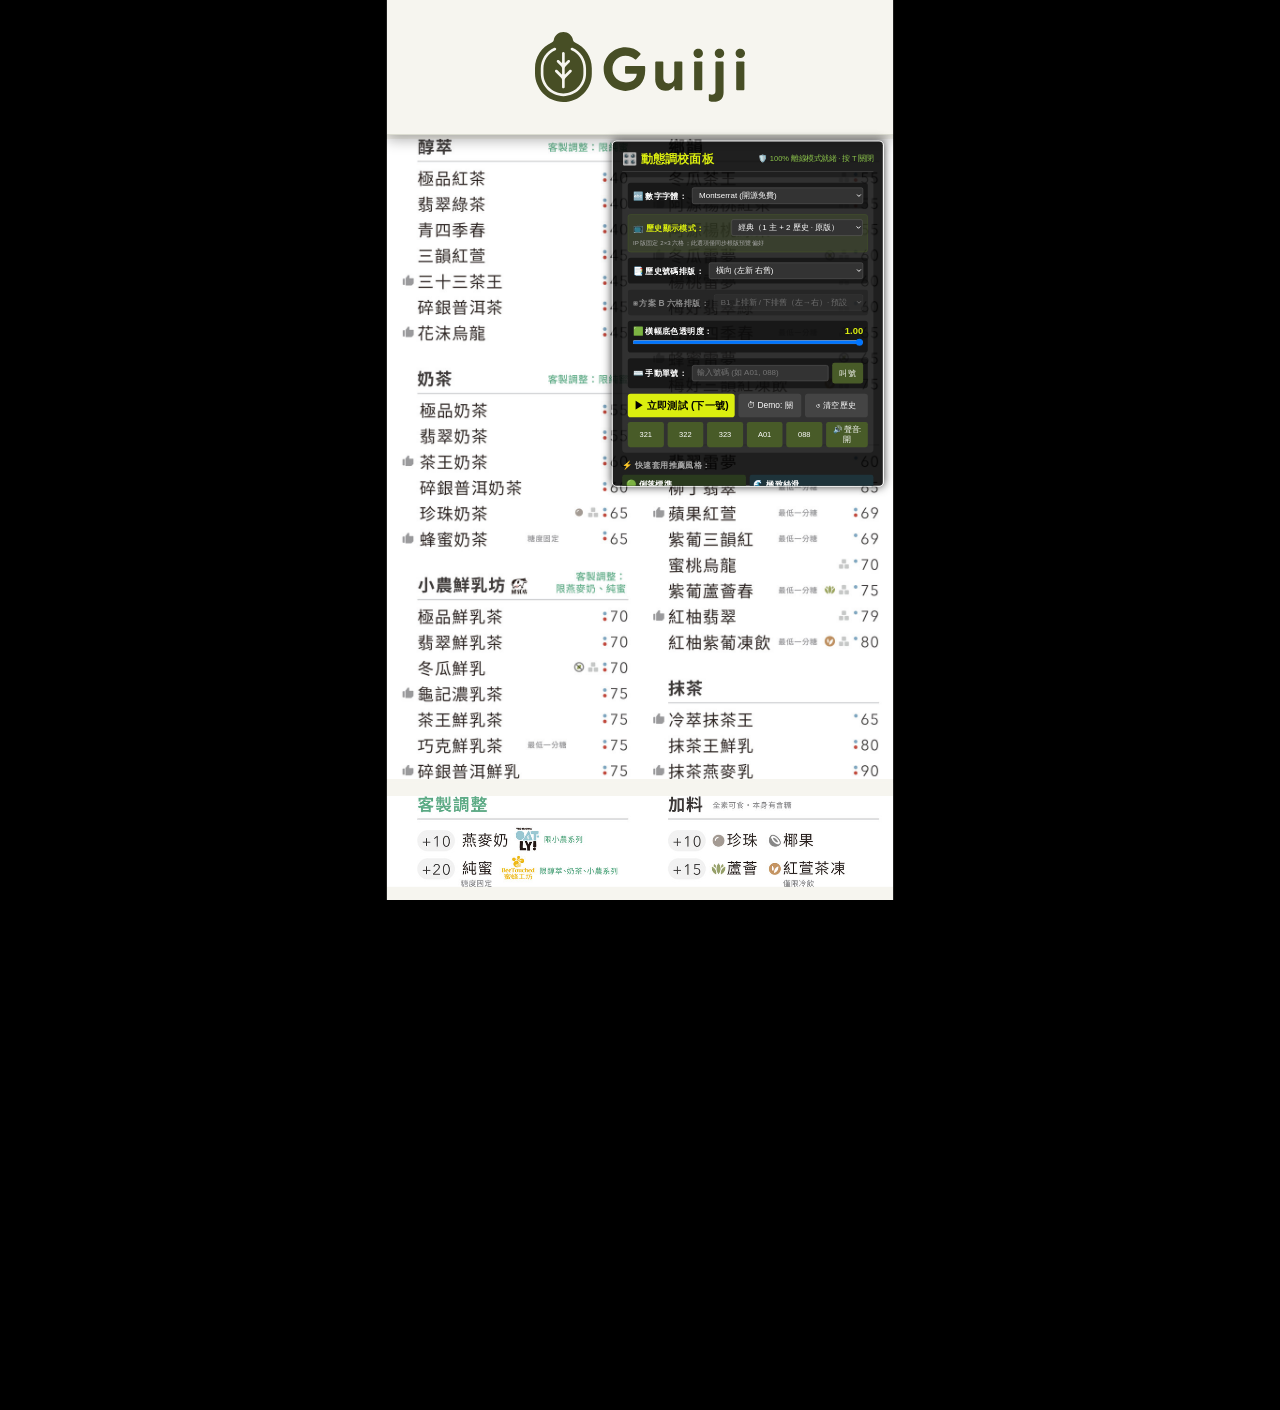
==== commit 5e40a835: "feat(v-ip): AA portrait menu with sliding footer bands Crop official AA menu into v-ip assets (drink" ====
--- a/v-ip/index.html
+++ b/v-ip/index.html
@@ -16,7 +16,7 @@
         if (!parent || parent.querySelector('.no-image-text')) return;
         var div = document.createElement('div');
         div.className = 'no-image-text';
-        div.textContent = '請確認 assets/menu.jpg 檔案';
+        div.textContent = '請確認 v-ip/assets 菜單裁切圖檔';
         parent.appendChild(div);
     }
     </script>
@@ -41,7 +41,16 @@
     </div>
 
     <div id="menu-area">
-        <img src="../assets/menu.jpg" alt="電子菜單" onerror="showNoImage(this)">
+        <div class="menu-drinks">
+            <img src="assets/menu-drinks-1080.jpg" alt="飲品菜單" width="1080" height="1366" onerror="showNoImage(this)">
+        </div>
+        <div class="menu-footer" id="menu-footer" aria-live="polite">
+            <div class="menu-footer-track" id="menu-footer-track">
+                <img class="menu-footer-band menu-footer-band--band1" src="assets/menu-footer-band-1.jpg" alt="客製調整與加料" width="1080" height="193">
+                <div class="menu-footer-gap" aria-hidden="true"></div>
+                <img class="menu-footer-band menu-footer-band--band2" src="assets/menu-footer-band-2.jpg" alt="糖度、冰量、圖例與 QR" width="1080" height="208">
+            </div>
+        </div>
     </div>
 
     <div id="debug-panel">
@@ -206,6 +215,7 @@
     </div>
 </div>
 
+<script src="js/menu-board.js"></script>
 <script src="js/audio.js"></script>
 <script src="js/scanner.js"></script>
 <script src="js/ui.js"></script>
--- a/v-ip/css/style.css
+++ b/v-ip/css/style.css
@@ -181,11 +181,20 @@
     transform: translate(-50%, -50%) scale(0.75);
 }
 
-#qms-banner.main-reveal-pending .main-number-area,
-#qms-banner.main-reveal-pending .character-area {
+#qms-banner.main-reveal-pending .main-number-area {
     opacity: 0 !important;
     visibility: hidden !important;
     pointer-events: none;
+}
+
+#qms-banner.char-reveal-pending .character-area {
+    opacity: 0 !important;
+    visibility: hidden !important;
+    pointer-events: none;
+}
+
+#qms-banner.char-reveal-instant .character-area {
+    transition: none;
 }
 
 .standby-mode .main-number-area,
@@ -399,21 +408,74 @@
     left: 0;
     width: 1080px;
     height: 1632px;
-    background-color: #111;
-}
-
-#menu-area img {
-    width: 1080px;
-    height: 1632px;
-    object-fit: cover;
+    display: flex;
+    flex-direction: column;
+    align-items: stretch;
+    justify-content: flex-start;
+    padding: 8px 0;
+    background-color: #f6f5ef;
+    overflow: hidden;
+}
+
+.menu-drinks {
+    flex: 0 0 1366px;
+    width: 1080px;
+    height: 1366px;
+    overflow: hidden;
+}
+
+.menu-drinks img {
     display: block;
+    width: 1080px;
+    height: 1366px;
+    object-fit: fill;
+}
+
+.menu-footer {
+    position: relative;
+    flex: 0 0 250px;
+    width: 1080px;
+    height: 250px;
+    margin-top: 8px;
+    background-color: #f6f5ef;
+    overflow: hidden;
+}
+
+.menu-footer-track {
+    width: 1080px;
+    will-change: transform;
+    transition: transform 0.5s ease-in-out;
+}
+
+.menu-footer-band {
+    display: block;
+    width: 1080px;
+    height: auto;
+    pointer-events: none;
+    flex-shrink: 0;
+}
+
+.menu-footer-band--band1 {
+    height: 193px;
+}
+
+.menu-footer-band--band2 {
+    height: 208px;
+}
+
+.menu-footer-gap {
+    width: 1080px;
+    height: 31px;
+    flex-shrink: 0;
+    background-color: #f6f5ef;
 }
 
 .no-image-text {
     color: #666;
     text-align: center;
-    line-height: 1632px;
-    font-size: 48px;
+    line-height: 1.4;
+    padding: 24px;
+    font-size: 36px;
 }
 
 #debug-panel {
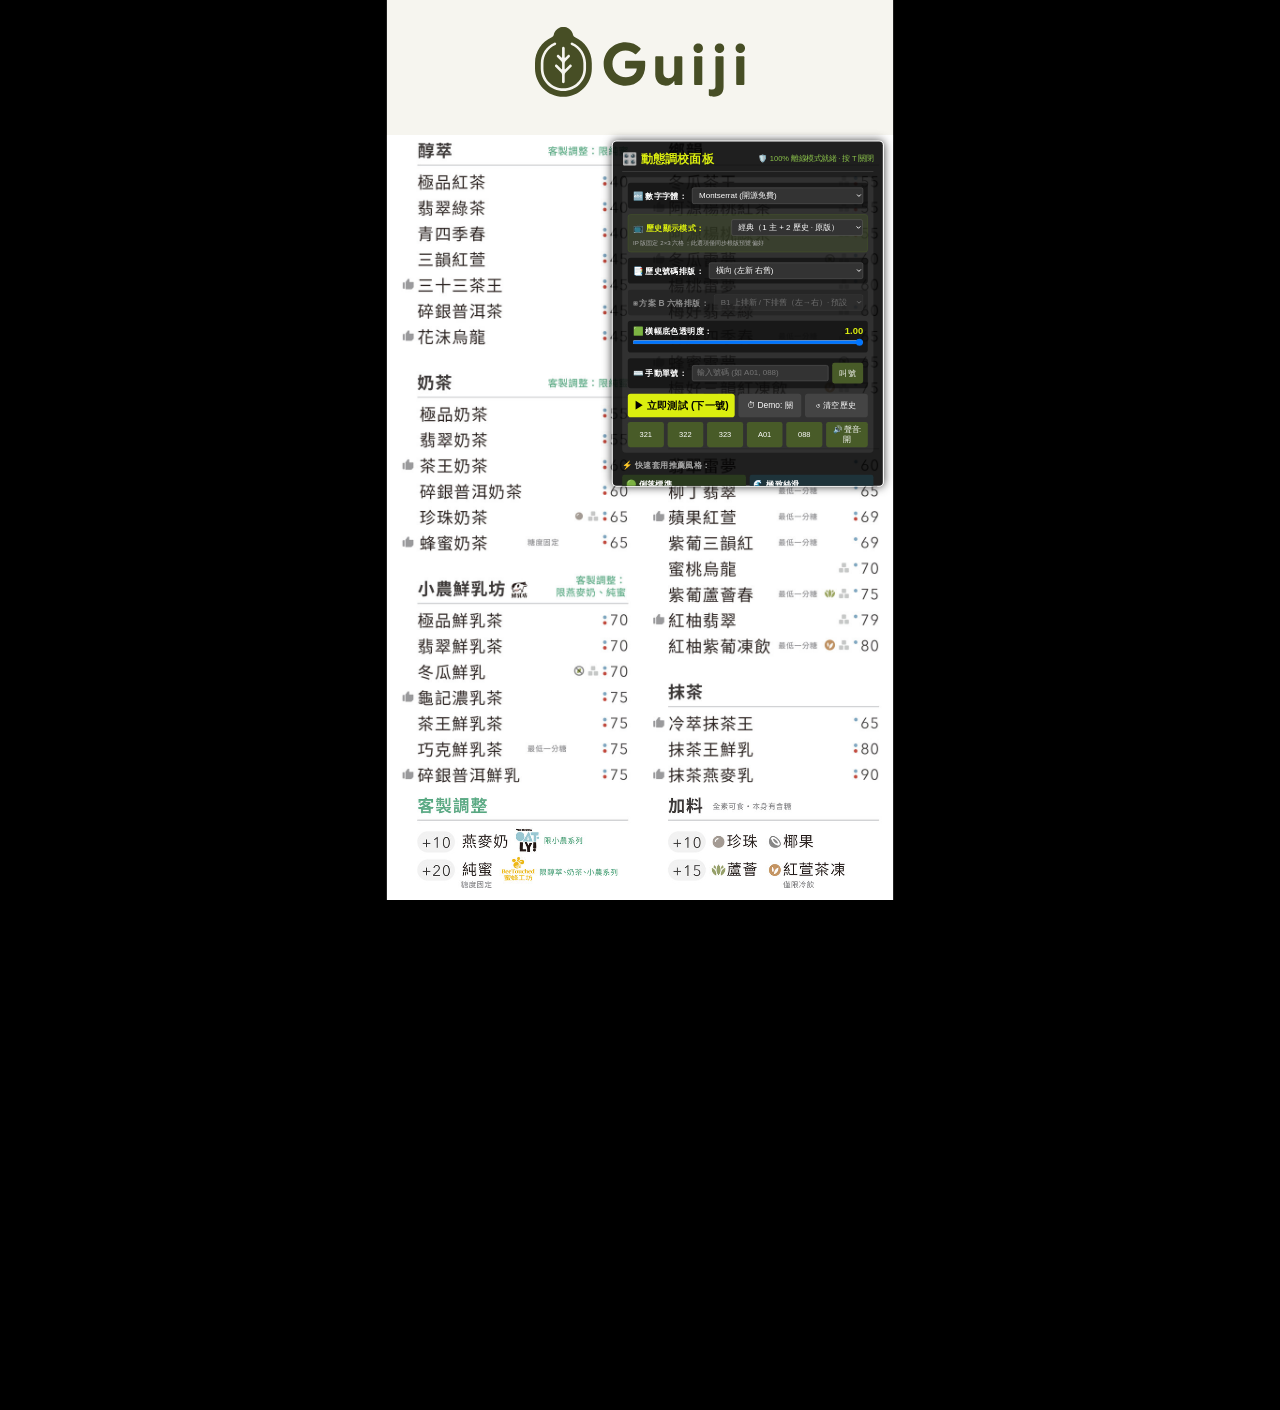
==== commit 5706e035: "feat(v-ip): implement signed-off 1080×1920 layout geometry Align banner seam, 16px menu breathing, f" ====
--- a/v-ip/index.html
+++ b/v-ip/index.html
@@ -41,14 +41,20 @@
     </div>
 
     <div id="menu-area">
+        <div class="menu-banner-breathing" aria-hidden="true"></div>
         <div class="menu-drinks">
             <img src="assets/menu-drinks-1080.jpg" alt="飲品菜單" width="1080" height="1366" onerror="showNoImage(this)">
         </div>
         <div class="menu-footer" id="menu-footer" aria-live="polite">
             <div class="menu-footer-track" id="menu-footer-track">
-                <img class="menu-footer-band menu-footer-band--band1" src="assets/menu-footer-band-1.jpg" alt="客製調整與加料" width="1080" height="193">
-                <div class="menu-footer-gap" aria-hidden="true"></div>
-                <img class="menu-footer-band menu-footer-band--band2" src="assets/menu-footer-band-2.jpg" alt="糖度、冰量、圖例與 QR" width="1080" height="208">
+                <div class="menu-footer-slide menu-footer-slide--band1">
+                    <div class="menu-footer-gap" aria-hidden="true"></div>
+                    <img class="menu-footer-band menu-footer-band--band1" src="assets/menu-footer-band-1.jpg" alt="客製調整與加料" width="1080" height="193">
+                </div>
+                <div class="menu-footer-slide menu-footer-slide--band2">
+                    <div class="menu-footer-gap" aria-hidden="true"></div>
+                    <img class="menu-footer-band menu-footer-band--band2" src="assets/menu-footer-band-2.jpg" alt="糖度、冰量、圖例與 QR" width="1080" height="208">
+                </div>
             </div>
         </div>
     </div>
--- a/v-ip/css/style.css
+++ b/v-ip/css/style.css
@@ -143,8 +143,8 @@
     width: 1080px;
     height: 288px;
     background-color: rgba(246, 245, 239, var(--banner-opacity));
-    border-bottom: 2px solid rgba(71, 78, 37, 0.15);
-    box-shadow: 0 10px 30px rgba(0, 0, 0, 0.35);
+    border-bottom: none;
+    box-shadow: none;
     z-index: 10;
     overflow: hidden;
 }
@@ -155,7 +155,7 @@
     left: 50%;
     width: 280px;
     height: 94px;
-    transform: translate(-50%, -50%) scale(1.6);
+    transform: translate(-50%, calc(-50% - 12px)) scale(1.6);
     transform-origin: center center;
     display: flex;
     justify-content: center;
@@ -178,7 +178,7 @@
 #qms-banner:not(.standby-mode) .logo-area {
     opacity: 0;
     visibility: hidden;
-    transform: translate(-50%, -50%) scale(0.75);
+    transform: translate(-50%, calc(-50% - 12px)) scale(0.75);
 }
 
 #qms-banner.main-reveal-pending .main-number-area {
@@ -209,7 +209,7 @@
     position: absolute;
     left: 495px;
     top: 50%;
-    transform: translate(-50%, -50%);
+    transform: translate(-50%, calc(-50% - 12px));
     display: flex;
     align-items: center;
     justify-content: center;
@@ -252,7 +252,7 @@
     position: absolute;
     left: 60px;
     top: 50%;
-    transform: translateY(-50%);
+    transform: translateY(calc(-50% - 12px));
     width: 264px;
     height: 224px;
     display: flex;
@@ -334,7 +334,7 @@
     position: absolute;
     right: 60px;
     top: 50%;
-    transform: translateY(-50%);
+    transform: translateY(calc(-50% - 12px));
     width: 346px;
     display: grid;
     grid-template-columns: repeat(3, 1fr);
@@ -412,9 +412,17 @@
     flex-direction: column;
     align-items: stretch;
     justify-content: flex-start;
-    padding: 8px 0;
-    background-color: #f6f5ef;
+    padding: 0;
+    background-color: #fff;
     overflow: hidden;
+}
+
+.menu-banner-breathing {
+    flex: 0 0 16px;
+    width: 1080px;
+    height: 16px;
+    flex-shrink: 0;
+    background-color: #fff;
 }
 
 .menu-drinks {
@@ -422,6 +430,7 @@
     width: 1080px;
     height: 1366px;
     overflow: hidden;
+    background-color: #fff;
 }
 
 .menu-drinks img {
@@ -436,8 +445,8 @@
     flex: 0 0 250px;
     width: 1080px;
     height: 250px;
-    margin-top: 8px;
-    background-color: #f6f5ef;
+    margin-top: 0;
+    background-color: #fff;
     overflow: hidden;
 }
 
@@ -445,6 +454,20 @@
     width: 1080px;
     will-change: transform;
     transition: transform 0.5s ease-in-out;
+}
+
+.menu-footer-slide {
+    display: block;
+    width: 1080px;
+    flex-shrink: 0;
+}
+
+.menu-footer-slide--band1 {
+    height: 224px;
+}
+
+.menu-footer-slide--band2 {
+    height: 239px;
 }
 
 .menu-footer-band {
@@ -467,7 +490,31 @@
     width: 1080px;
     height: 31px;
     flex-shrink: 0;
-    background-color: #f6f5ef;
+    background-color: #fff;
+}
+
+/* 客戶預覽：清空歷史置於叫號橫幅內，不遮擋菜單 footer */
+body.client-preview #client-clear-history {
+    position: absolute;
+    left: 16px;
+    top: 14px;
+    z-index: 30;
+    padding: 5px 10px;
+    font-size: 12px;
+    font-weight: 600;
+    color: rgba(71, 78, 37, 0.72);
+    background: rgba(246, 245, 239, 0.55);
+    border: 1px solid rgba(71, 78, 37, 0.18);
+    border-radius: 4px;
+    cursor: pointer;
+    box-shadow: none;
+    font-family: "PingFang TC", "Microsoft JhengHei", sans-serif;
+    line-height: 1.2;
+}
+
+body.client-preview #client-clear-history:active {
+    transform: scale(0.98);
+    background: rgba(237, 236, 228, 0.98);
 }
 
 .no-image-text {
